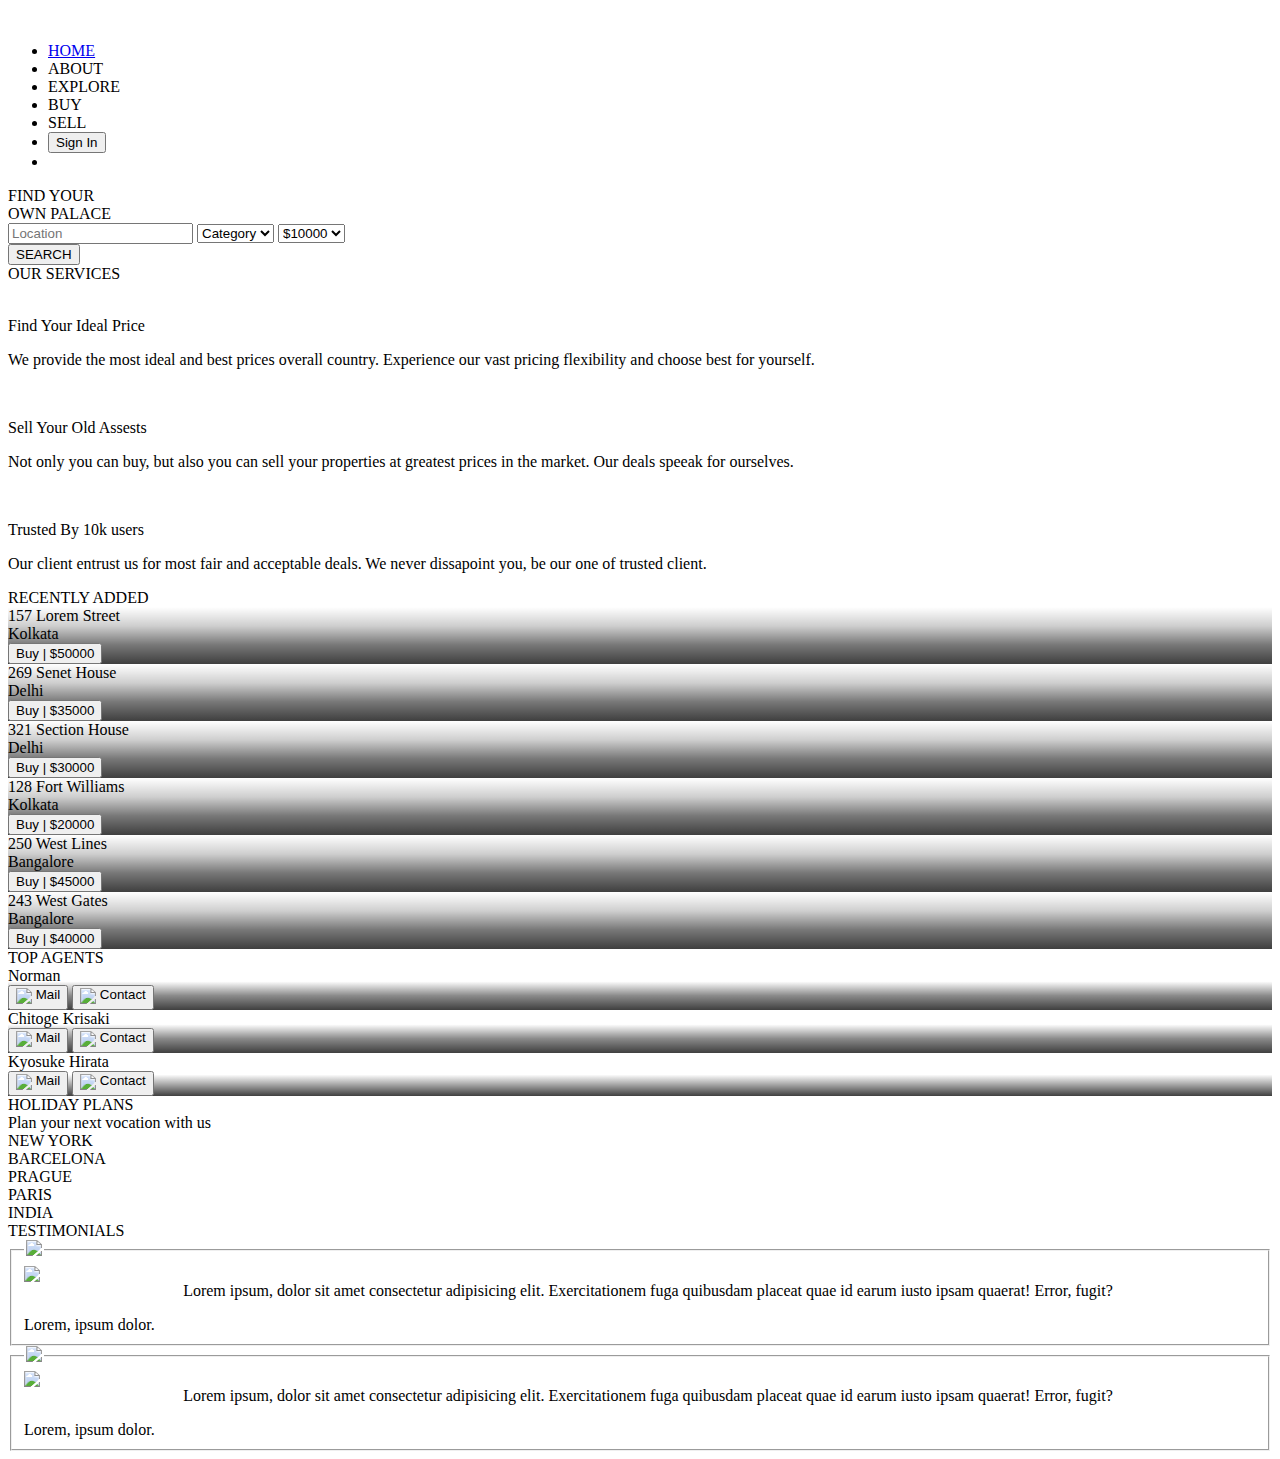
==== index.html @ 7d4d1c0c "fixed navbar" ====
<!DOCTYPE html>
<html lang="en">

<head>
    <meta charset="UTF-8">
    <meta name="viewport" content="width=device-width, initial-scale=1.0">
    <link rel="stylesheet" href="assets/css/navbar.css">
    <link rel="stylesheet" href="assets/css/intro.css">
    <link rel="stylesheet" href="assets/css/main.css">
    <link href="https://fonts.googleapis.com/css2?family=Josefin+Sans:wght@700&display=swap" rel="stylesheet">
    <link href="https://fonts.googleapis.com/css2?family=Josefin+Sans:wght@700&family=Poppins:wght@500;900&display=swap"
        rel="stylesheet">

    <title>Property deals</title>
</head>

<script src="assets/js/script.js"></script>

<body style="overflow-x: hidden;">

    <div class="bgimage">
        <!--Nvaigation Bar HTML structure-->
        <nav class="navbar">
            <img src="assets/img/gonii-nav.png" alt="" class="logo">
            <!--logo Image-->
            <div style=></div>
            <ul class="menu">

                <!--Navigation Bar menu-->
                <li class="nav-item"><a href="index.html">HOME</a></li>
                <li class="nav-item">ABOUT</li>
                <li class="nav-item">EXPLORE</li>
                <li class="nav-item" onclick="openBuy()">BUY</li>
                <li class="nav-item">SELL</li>
                <li class="" id="Signin" style="margin: auto;"><a href="signin.htm"><button class="signin-bt">Sign
                            In</button></a></li>
                <li class="" id="search" style="margin: auto; padding-right: 20px;"><img src="assets/img/find.png"
                        alt="" class="search-img" width="40px"></li>
            </ul>
        </nav>
        <!-- Navigationbar finish -->

        <!--Header Layout-->
        <header class="intro">
            <div class="container">
                <div class="intro-text">
                    <div class="upper-intro-text">
                        FIND YOUR
                    </div>
                    <div class="lower-intro-text">
                        OWN PALACE
                    </div>
                </div>
                <form action="" class="search-form" inputmode="url">
                    <input id="location" spellcheck="false" class="form-child form-font" list="options"
                        placeholder="Location">
                    <datalist id="options">
                        <option value="value1">
                        <option value="value2">
                        <option value="value3">
                        <option value="value4">
                        <option value="value5">
                        <option value="value1">
                        <option value="value6">
                        <option value="value7">
                        <option value="value8">
                        <option value="value9">
                        <option value="value10">
                    </datalist>
                    </input>

                    <select id="type" spellcheck="false" class="form-child form-font" title="type">
                        <option value="" class="types">Category</option>
                        <option value="" class="types">type1</option>
                        <option value="" class="types">type2</option>
                        <option value="" class="types">typ3</option>
                        <option value="" class="types">typ4</option>
                        <option value="" class="types">type5</option>
                    </select>
                    <select id="price" spellcheck="false" class="form-child form-font">
                        <option value="" class="prices">$10000</option>
                        <option value="" class="prices">$20000</option>
                        <option value="" class="prices">$30000</option>
                        <option value="" class="prices">$40000</option>
                        <option value="" class="prices">$50000</option>
                    </select>
                    <div class="form-child" style="display: inherit;">
                        <button type="submit" class="sub-button form-font">SEARCH</button>
                    </div>
                </form>
            </div>
        </header>
        <!-- Header End -->
    </div>
    <!--Intro End-->
    <section id="keypoints" class="margin-7">
        <div class="topic-text">OUR SERVICES</div>
        <!--Webisite highlights and keypoints-->

        <div class="keypoints">
            <div class="keypoint-element">
                <div class="key-img-border"><img src="assets/img/payment.png" alt="" class="keyimg"></div>
                <p class="key-head font">
                    Find Your Ideal Price
                </p>
                <p class="key-desc font">We provide the most ideal and best prices overall country. Experience our
                    vast pricing flexibility and choose best for yourself.</p>
            </div>
            <div class="keypoint-element">
                <div class="key-img-border"><img src="assets/img/sell.png" alt="" class="keyimg"></div>
                <p class="key-head font">
                    Sell Your Old Assests
                </p>
                <p class="key-desc font">Not only you can buy, but also you can sell your properties at greatest prices in the market. Our deals speeak for ourselves.
                </p>
            </div>
            <div class="keypoint-element">
                <div class="key-img-border"><img src="assets/img/trusted.png" alt="" class="keyimg"></div>
                <p class="key-head font">
                    Trusted By 10k users
                </p>
                <p class="key-desc font">Our client entrust us for most fair and acceptable deals. We never dissapoint you, be our one of trusted client. 
                </p>
            </div>
        </div>
    </section>
    <!--Keypoints End-->

    <section id="recent" class="margin-7">
        <div class="topic-text">RECENTLY ADDED</div>
        <div class="container">
            <div class="imgs-cont"
                style="background-image: linear-gradient(to top, #000000c0, #00000088,#00000031,#00000000), url(assets/img/property-1.jpg);">
                <div class="prop-name">157 Lorem Street</div>
                <div class="prop-add">Kolkata</div>
                <button class="button-green">Buy | $50000</button>
            </div>
            <div class="imgs-cont"
                style="background-image: linear-gradient(to top, #000000c0, #00000088,#00000031,#00000000), url(assets/img/property-2.jpg);">
                <div class="prop-name">269 Senet House</div>
                <div class="prop-add">Delhi</div>
                <button class="button-green">Buy | $35000</button>
            </div>
            <div class="imgs-cont"
                style="background-image: linear-gradient(to top, #000000c0, #00000088,#00000031,#00000000), url(assets/img/property-3.jpg);">
                <div class="prop-name">321 Section House</div>
                <div class="prop-add">Delhi</div>
                <button class="button-green">Buy | $30000</button>
            </div>
            <div class="imgs-cont"
                style="background-image: linear-gradient(to top, #000000c0, #00000088,#00000031,#00000000), url(assets/img/property-4.jpg);">
                <div class="prop-name">128 Fort Williams</div>
                <div class="prop-add">Kolkata</div>
                <button class="button-green">Buy | $20000</button>
            </div>
            <div class="imgs-cont"
                style="background-image: linear-gradient(to top, #000000c0, #00000088,#00000031,#00000000), url(assets/img/property-5.jpg);">
                <div class="prop-name">250 West Lines</div>
                <div class="prop-add">Bangalore</div>
                <button class="button-green">Buy | $45000</button>
            </div>
            <div class="imgs-cont"
                style="background-image: linear-gradient(to top, #000000c0, #00000088,#00000031,#00000000), url(assets/img/property-6.jpg);">
                <div class="prop-name">243 West Gates</div>
                <div class="prop-add">Bangalore</div>
                <button class="button-green">Buy | $40000</button>
            </div>
        </div>
    </section>

    <!-- Agents Info start -->
    <section class="margin-7" id="top-agents">
        <div class="topic-text">TOP AGENTS</div>
        <div class="container">
            <div class="imgs-cont"
                style="background-image: linear-gradient(to top, #000000c0, #00000075, #00000000, #00000000), url(assets/img/agent-1.jpg); grid-template-rows: 9fr 1fr 0.5fr;">
                <div class="prop-name">Norman</div>
                <div class="agent-contact">
                    <button class="button-green"> <img src="assets/img/mail.png" style="height: 1.5em;"> <span
                            style="position: relative; top: -5px;"> Mail</span></button>
                    <button class="button-green" class="button-green">
                        <img src="assets/img/call.png" style="height: 1.5em;"> <span
                            style="position: relative; top: -5px;"> Contact</span></button>
                    </button>
                </div>
            </div>
            <div class="imgs-cont"
                style="background-image: linear-gradient(to top, #000000c0, #00000075, #00000000, #00000000), url(assets/img/agent-2.jpg); grid-template-rows: 9fr 1fr 0.5fr;">
                <div class="prop-name">Chitoge Krisaki</div>
                <div class="agent-contact">
                    <button class="button-green"> <img src="assets/img/mail.png" style="height: 1.5em;"> <span
                            style="position: relative; top: -5px;"> Mail</span></button>
                    <button class="button-green" class="button-green">
                        <img src="assets/img/call.png" style="height: 1.5em;"> <span
                            style="position: relative; top: -5px;"> Contact</span></button>
                    </button>
                </div>
            </div>
            <div class="imgs-cont"
                style="background-image: linear-gradient(to top, #000000c0, #00000000, #00000000), url(assets/img/agent-3.jpg);  grid-template-rows: 9fr 1fr 0.5fr;">
                <div class="prop-name">Kyosuke Hirata</div>
                <div class="agent-contact">
                    <button class="button-green"> <img src="assets/img/mail.png" style="height: 1.5em;"> <span
                            style="position: relative; top: -5px;"> Mail</span></button>
                    <button class="button-green" class="button-green">
                        <img src="assets/img/call.png" style="height: 1.5em;"> <span
                            style="position: relative; top: -5px;"> Contact</span></button>
                    </button>
                </div>
            </div>
        </div>
    </section>
    <!-- Agents Info End -->

    <!-- Holiday Pack -->
    <section id="holiday" class="margin-7">
        <div class="topic-text">HOLIDAY PLANS</div>
        <div class="container">
            <div class="holiday-slogan">Plan your next vocation with us</div>
            <div class="holiday-img-cont">
                <div class="holiday-img" style="background-image: url(assets/img/new-york.jpg);">
                    <span class="holiday-text">NEW YORK</span>
                </div>
                <div class="holiday-img" style="background-image: url(assets/img/barcelona.jpg);">
                    <span class="holiday-text">BARCELONA</span>
                </div>
                <div class="holiday-img" style="background-image: url(assets/img/prague.jpg);">
                    <span class="holiday-text">PRAGUE</span>
                </div>
                <div class="holiday-img" style="background-image: url(assets/img/paris.jpg);">
                    <span class="holiday-text">PARIS</span>
                </div>
                <div class="holiday-img" style="background-image: url(assets/img/new-york.jpg);">
                    <span class="holiday-text">INDIA</span>
                </div>
            </div>
        </div>
    </section>
    <!-- Holiday Pack End -->

    <!-- Testimonials -->
    <div id="testimonials" class="margin-7">
        <div class="topic-text">TESTIMONIALS</div>
        <div class="test-outer-cont">
            <fieldset>
                <legend><img src="assets/img/avatar-test.jpg" class="test-img-pfp">
                </legend>
                <div class="testimonial-cont">
                    <div style="display: grid; grid-auto-flow: column;">
                        <img src="assets/img/quote.png" class="test-img-quote">
                        <div class="test-comment">
                            <p> Lorem ipsum, dolor sit amet consectetur adipisicing elit. Exercitationem fuga quibusdam
                                placeat quae id earum iusto ipsam quaerat! Error, fugit?</p>
                        </div>
                    </div>
                    <div class="test-name">Lorem, ipsum dolor.</div>
                </div>
            </fieldset>

            <fieldset>
                <legend><img src="assets/img/avatar-test.jpg" class="test-img-pfp">
                </legend>
                <div class="testimonial-cont">
                    <div style="display: grid; grid-auto-flow: column;">
                        <img src="assets/img/quote.png" class="test-img-quote">
                        <div class="test-comment">
                            <p> Lorem ipsum, dolor sit amet consectetur adipisicing elit. Exercitationem fuga quibusdam
                                placeat quae id earum iusto ipsam quaerat! Error, fugit?</p>
                        </div>
                    </div>
                    <div class="test-name">Lorem, ipsum dolor.</div>
                </div>
            </fieldset>
        </div>
    </div>
</body>

</html>
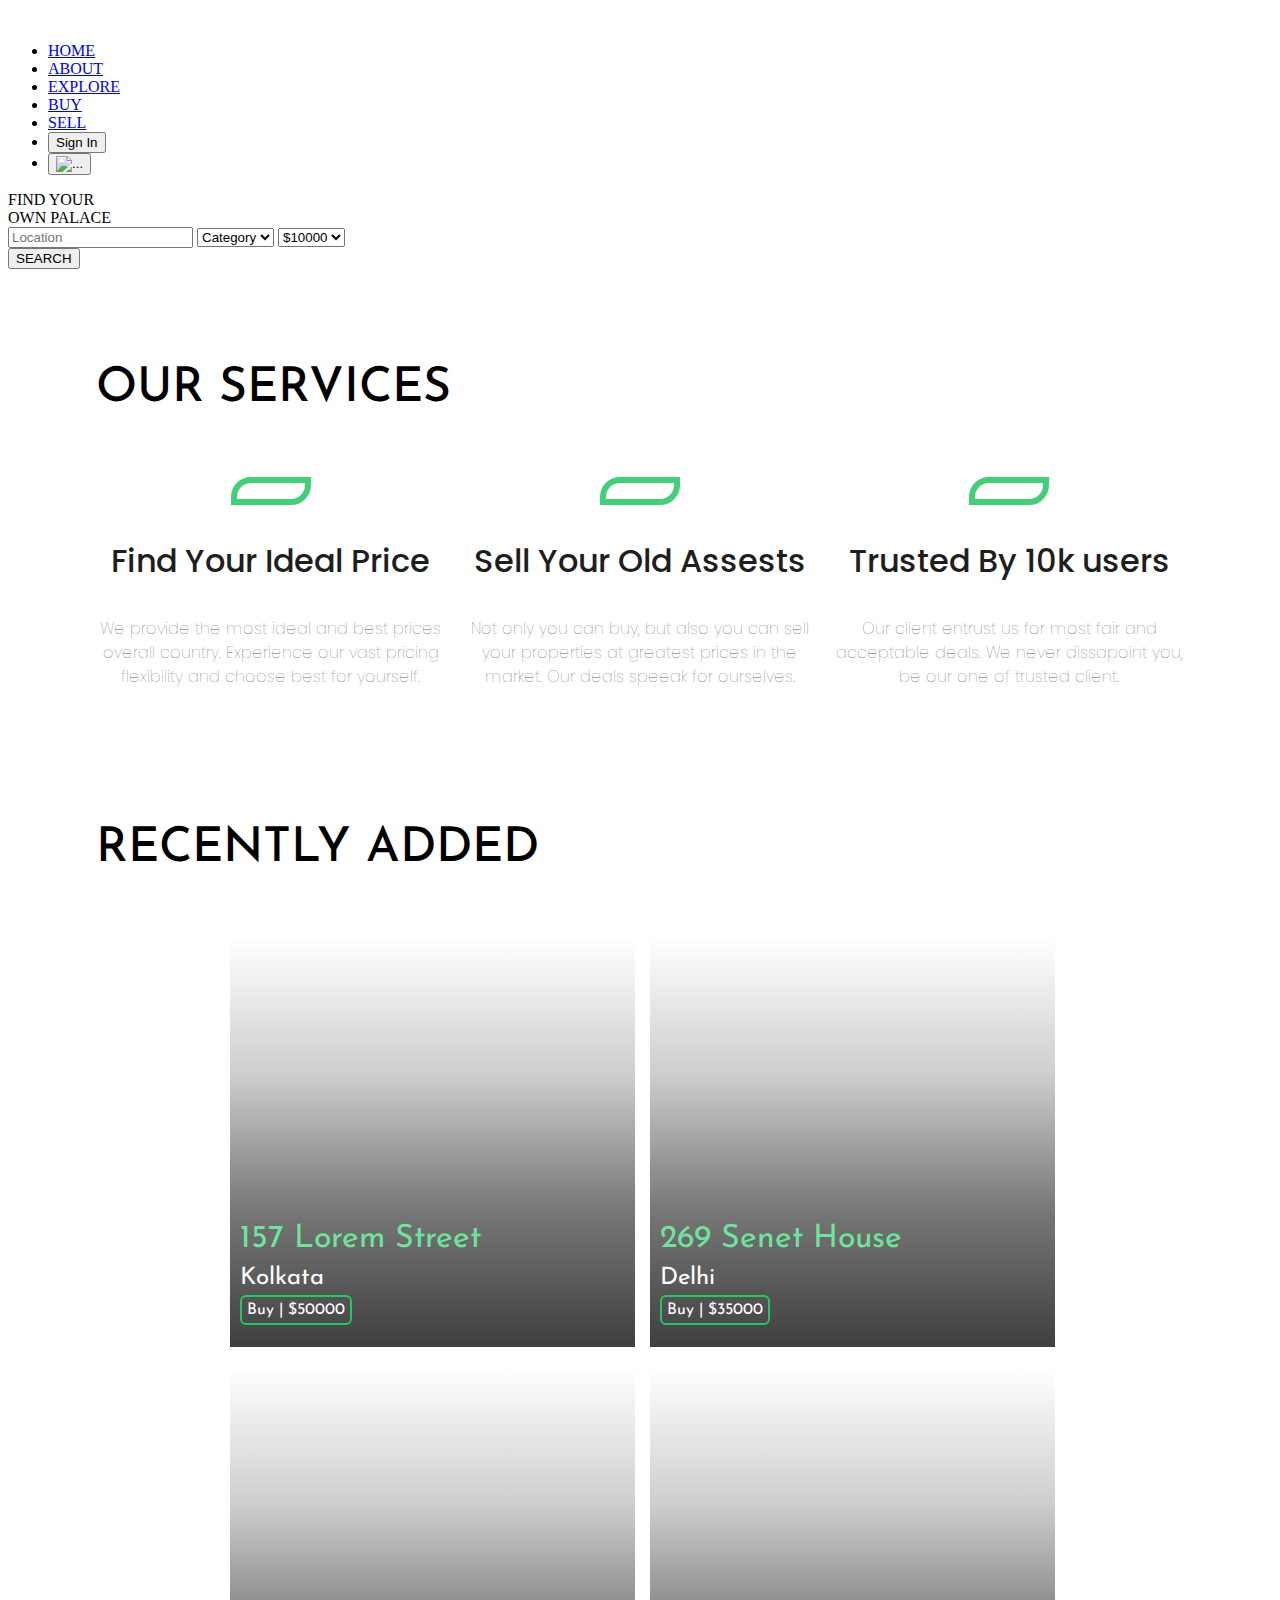
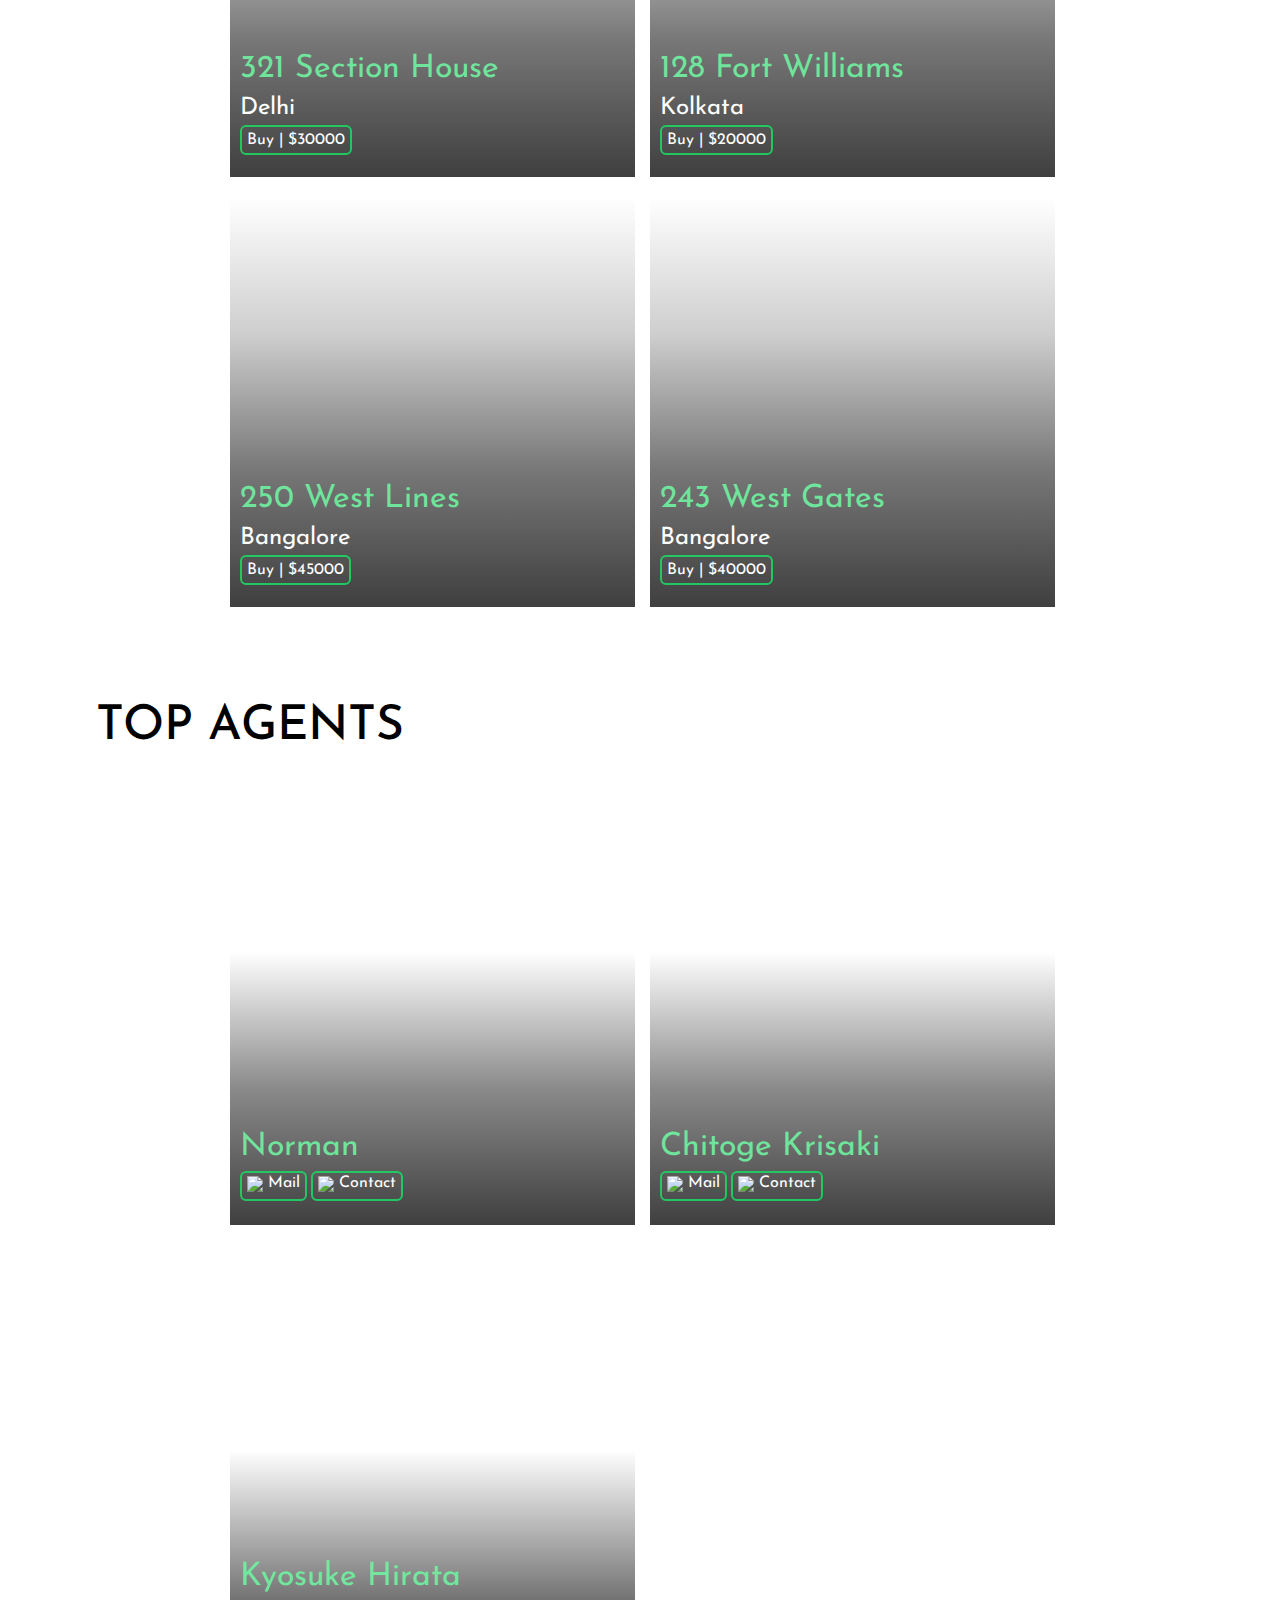
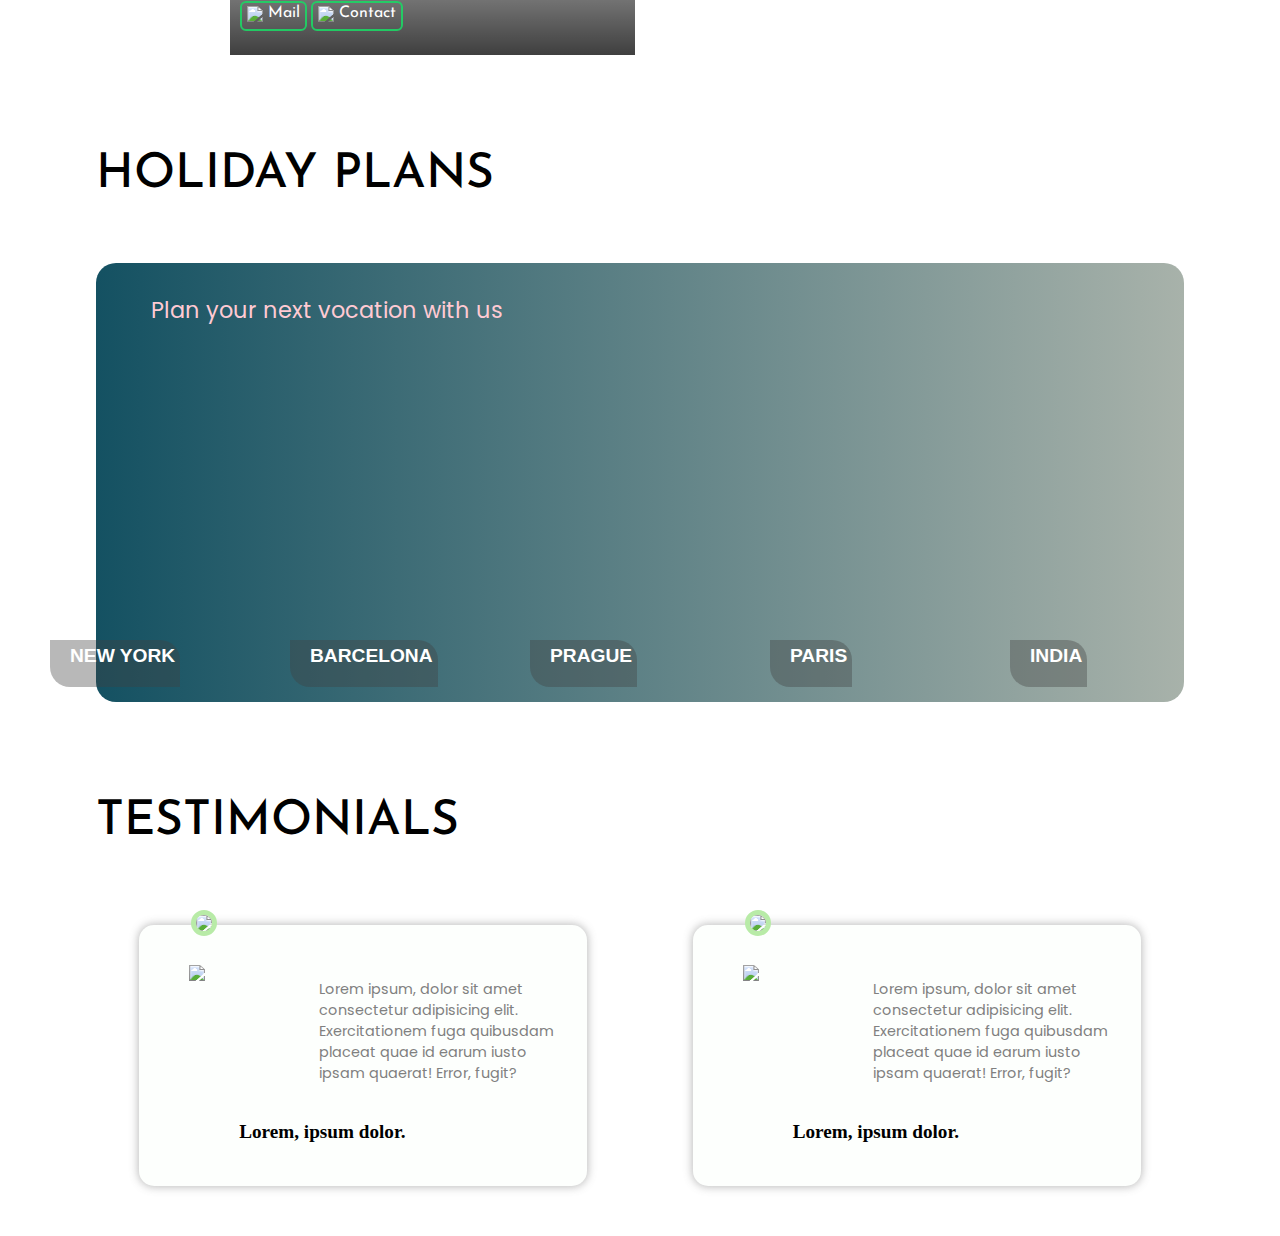
==== commit de5fce7c: "fixed navigation buttons" ====
--- a/index.html
+++ b/index.html
@@ -23,19 +23,17 @@
         <nav class="navbar">
             <img src="assets/img/gonii-nav.png" alt="" class="logo">
             <!--logo Image-->
-            <div style=></div>
             <ul class="menu">
 
                 <!--Navigation Bar menu-->
                 <li class="nav-item"><a href="index.html">HOME</a></li>
-                <li class="nav-item">ABOUT</li>
-                <li class="nav-item">EXPLORE</li>
-                <li class="nav-item" onclick="openBuy()">BUY</li>
-                <li class="nav-item">SELL</li>
-                <li class="" id="Signin" style="margin: auto;"><a href="signin.htm"><button class="signin-bt">Sign
+                <li class="nav-item"><a href="about.html">ABOUT</a></li>
+                <li class="nav-item"><a href="explore.html">EXPLORE</a></li>
+                <li class="nav-item"><a href="buy.html">BUY</a></li>
+                <li class="nav-item"><a href="sell.html">SELL</a></li>
+                <li class="nav" id="Signin" style="margin: auto;"><a href="signin.html"><button class="signin-bt">Sign
                             In</button></a></li>
-                <li class="" id="search" style="margin: auto; padding-right: 20px;"><img src="assets/img/find.png"
-                        alt="" class="search-img" width="40px"></li>
+                <li class="nav" id="search" style="margin: auto;"><button class="search-img"><img src="assets/img/find.png" alt="..." width="20px"></button></li>
             </ul>
         </nav>
         <!-- Navigationbar finish -->
@@ -52,8 +50,7 @@
                     </div>
                 </div>
                 <form action="" class="search-form" inputmode="url">
-                    <input id="location" spellcheck="false" class="form-child form-font" list="options"
-                        placeholder="Location">
+                    <input id="location" class="form-child form-font" list="options" placeholder="Location">
                     <datalist id="options">
                         <option value="value1">
                         <option value="value2">
@@ -69,7 +66,7 @@
                     </datalist>
                     </input>
 
-                    <select id="type" spellcheck="false" class="form-child form-font" title="type">
+                    <select id="type" class="form-child form-font" title="type">
                         <option value="" class="types">Category</option>
                         <option value="" class="types">type1</option>
                         <option value="" class="types">type2</option>
@@ -77,14 +74,14 @@
                         <option value="" class="types">typ4</option>
                         <option value="" class="types">type5</option>
                     </select>
-                    <select id="price" spellcheck="false" class="form-child form-font">
+                    <select id="price" class="form-child form-font">
                         <option value="" class="prices">$10000</option>
                         <option value="" class="prices">$20000</option>
                         <option value="" class="prices">$30000</option>
                         <option value="" class="prices">$40000</option>
                         <option value="" class="prices">$50000</option>
                     </select>
-                    <div class="form-child" style="display: inherit;">
+                    <div class="form-btn">
                         <button type="submit" class="sub-button form-font">SEARCH</button>
                     </div>
                 </form>
@@ -111,7 +108,8 @@
                 <p class="key-head font">
                     Sell Your Old Assests
                 </p>
-                <p class="key-desc font">Not only you can buy, but also you can sell your properties at greatest prices in the market. Our deals speeak for ourselves.
+                <p class="key-desc font">Not only you can buy, but also you can sell your properties at greatest prices
+                    in the market. Our deals speeak for ourselves.
                 </p>
             </div>
             <div class="keypoint-element">
@@ -119,7 +117,8 @@
                 <p class="key-head font">
                     Trusted By 10k users
                 </p>
-                <p class="key-desc font">Our client entrust us for most fair and acceptable deals. We never dissapoint you, be our one of trusted client. 
+                <p class="key-desc font">Our client entrust us for most fair and acceptable deals. We never dissapoint
+                    you, be our one of trusted client.
                 </p>
             </div>
         </div>
@@ -275,4 +274,4 @@
     </div>
 </body>
 
-</html>
+</html>--- a/assets/css/main.css
+++ b/assets/css/main.css
@@ -0,0 +1,237 @@
+.margin-7 {
+    margin: 0 7% 0 7%;
+}
+
+.keypoints {
+    display: grid;
+    grid-template-columns: repeat(auto-fit, minmax(300px, 1fr));
+    justify-content: center;
+    gap: 20px;
+}
+
+.keypoint-element {
+    width: minmax(350px, 1fr);
+    justify-content: center;
+}
+
+.key-img-border {
+    display: grid;
+    justify-content: center;
+}
+
+.keyimg {
+    box-sizing: border-box;
+    padding: 8px;
+    width: 80px;
+    border: 6px solid #2eca6ae7;
+    border-top-left-radius: 20px;
+    border-bottom-right-radius: 20px;
+}
+
+.font {
+    font-family: 'poppins', sans-serif;
+    text-align: center;
+}
+
+.key-title {
+    color: #09532bd0;
+    font-family: 'poppins', sans-serif;
+    font-size: 40px;
+    font-weight: 500;
+    padding-top: 1.5rem;
+    margin-bottom: 1.7em;
+}
+
+.key-head {
+    font-size: 2rem;
+    font-weight: 500;
+    color: #1e1e1e;
+}
+
+.key-desc {
+    font-size: 1em;
+    color: #636363;
+    font-weight: 100;
+    line-height: 1.5;
+    padding-bottom: 1.5em;
+}
+
+.topic-text {
+    text-align: left;
+    font-family: 'Josefin Sans', sans-serif;
+    font-size: 3em;
+    font-weight: 500;
+    margin-bottom: 4rem;
+    margin-top: 2em;
+}
+
+
+#recent>.container,
+#top-agents>.container {
+    display: grid;
+    grid-template-columns: repeat(auto-fill, 400px);
+    gap: 20px;
+    justify-content: center;
+}
+
+.imgs-cont {
+    width: 390px;
+    height: 400px;
+    display: block;
+    background-position: center center;
+    background-size: cover;
+    display: grid;
+    grid-template-rows: 9fr 1fr 1fr 0.5fr;
+    align-items: flex-end;
+    padding: 5px;
+    padding-left: 10px;
+}
+
+.imgs-cont:hover {
+    box-shadow: 0 0 10px 1px #00ff5f;
+    position: relative;
+    top: -1px;
+}
+
+.imgs {
+    margin: auto;
+    width: 390px;
+    box-sizing: border-box;
+}
+
+.prop-name {
+    color: #70f1a1e7;
+    font: 2em 'Josefin Sans', sans-serif;
+}
+
+.prop-add {
+    color: white;
+    font: 1.5rem 'Josefin Sans', sans-serif;
+}
+
+.button-green {
+    border: 2px solid #1dd564e7;
+    border-radius: 6px;
+    color: white;
+    background-color: transparent;
+    font: 1rem 'Josefin Sans', sans-serif;
+    width: max-content;
+    padding: 5px;
+    margin-top: 5px;
+}
+
+.agent-contact>.button-green {
+    padding-top: 3px;
+    padding-bottom: 3px;
+}
+
+.button-green:hover {
+    box-shadow: 0 0 3px 1px #50f790e7;
+    background-color: #1dd564e7;
+    border-color: white;
+    color: white;
+    cursor: pointer;
+}
+
+.holiday-slogan {
+    font-family: 'poppins', sans-serif;
+    font-size: 1.4em;
+    color: #ffcad3;
+    padding: 15px 5% 25px;
+}
+
+.holiday-img-cont {
+    display: grid;
+    grid-template-columns: repeat(5, 230px);
+    gap: 10px;
+    overflow-x: scroll;
+    -ms-overflow-style: none;
+    justify-content: center;
+}
+
+/* Hide scorll bar */
+.holiday-img-cont::-webkit-scrollbar {
+    width: 0;
+}
+
+.holiday-img {
+    box-sizing: border-box;
+    margin: auto;
+    margin-top: 5px;
+    width: 220px;
+    height: 330px;
+    border-radius: 15px;
+    background-size: cover;
+    display: flex;
+    flex-direction: column-reverse;
+}
+
+.holiday-img:hover {
+    box-shadow: 0 0 7px 1px #07fff3;
+    position: relative;
+    top: -2.5px;
+}
+
+.holiday-text {
+    position: absolute;
+    color: white;
+    padding: 5px 5px 20px 20px;
+    font: 1.2em 'josefinsans', sans-serif;
+    font-weight: 600;
+    border-radius: 0px 20px 0px 20px;
+    background-color: #4141415f;
+}
+
+#holiday>.container{
+    background: linear-gradient(to right, #145162, #a8b2aa);
+    padding: 15px 0px 15px;
+    border-radius: 20px;
+    cursor: pointer;
+}
+
+.test-outer-cont{
+    display: grid;
+    grid-template-columns: 1fr 1fr;
+    gap: 20px;
+}
+
+.testimonial-cont{
+    display: grid;
+    grid-template-rows: 2fr 1fr;
+    align-items: center;
+}
+
+.test-img-pfp{
+    width: 60px;
+    border-radius: 50px;
+    border: 5px solid #b8eba7;
+}
+.test-img-quote{
+    width: 110px;
+    display: inline;
+    float: left;
+    padding-right: 20px;
+}
+
+.test-comment{
+    display: inline;
+    float: inline-end;
+    font: 0.9rem 'poppins', sans-serif;
+    color: grey;
+}
+
+.test-name{
+    font: 1.2em 'josefinsans', serif;
+    padding-left: 50px;
+    font-weight: 600;
+}
+
+fieldset{
+    background-color: #edfef01f;
+    border-radius: 15px;
+    box-shadow: 0 0 8px 1px #5c5c5c67;
+    padding: 25px 20px 20px 50px;
+    border: none;
+    margin: 8%;
+    margin-top: 0%;
+}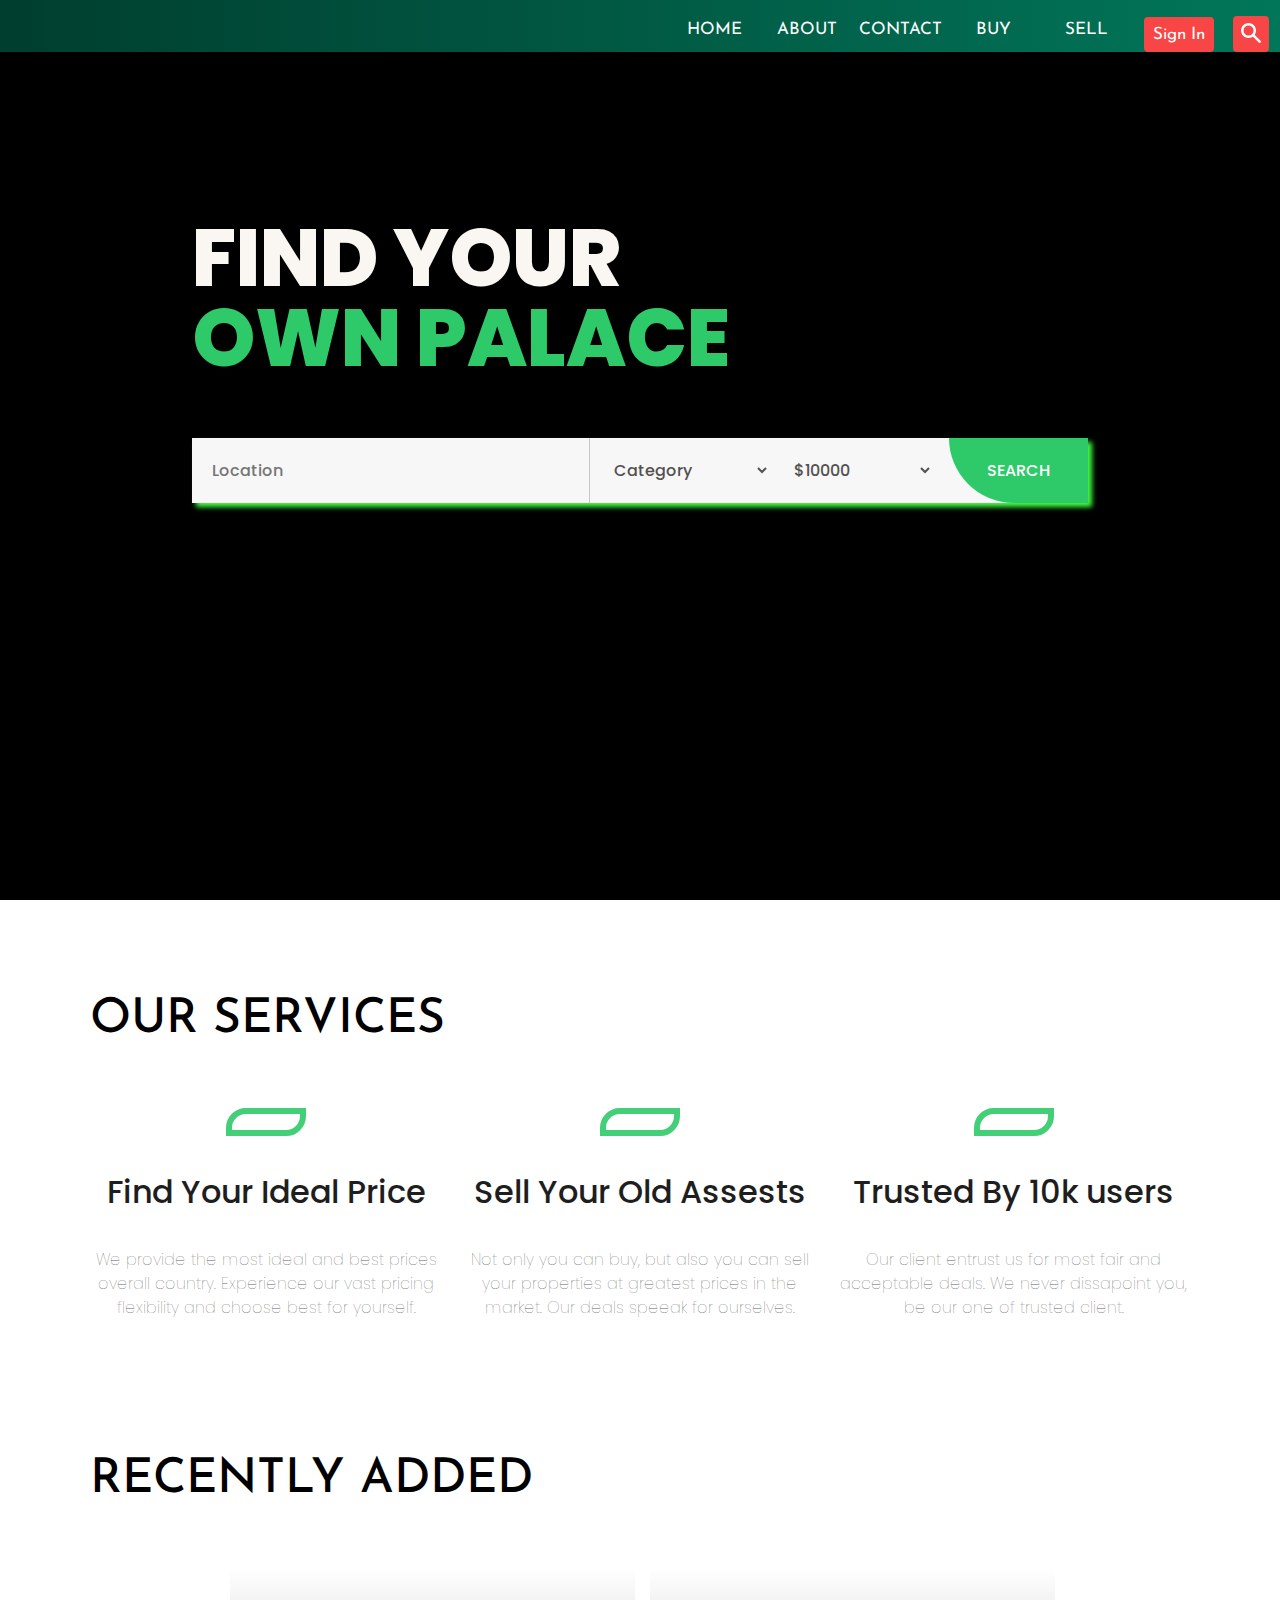
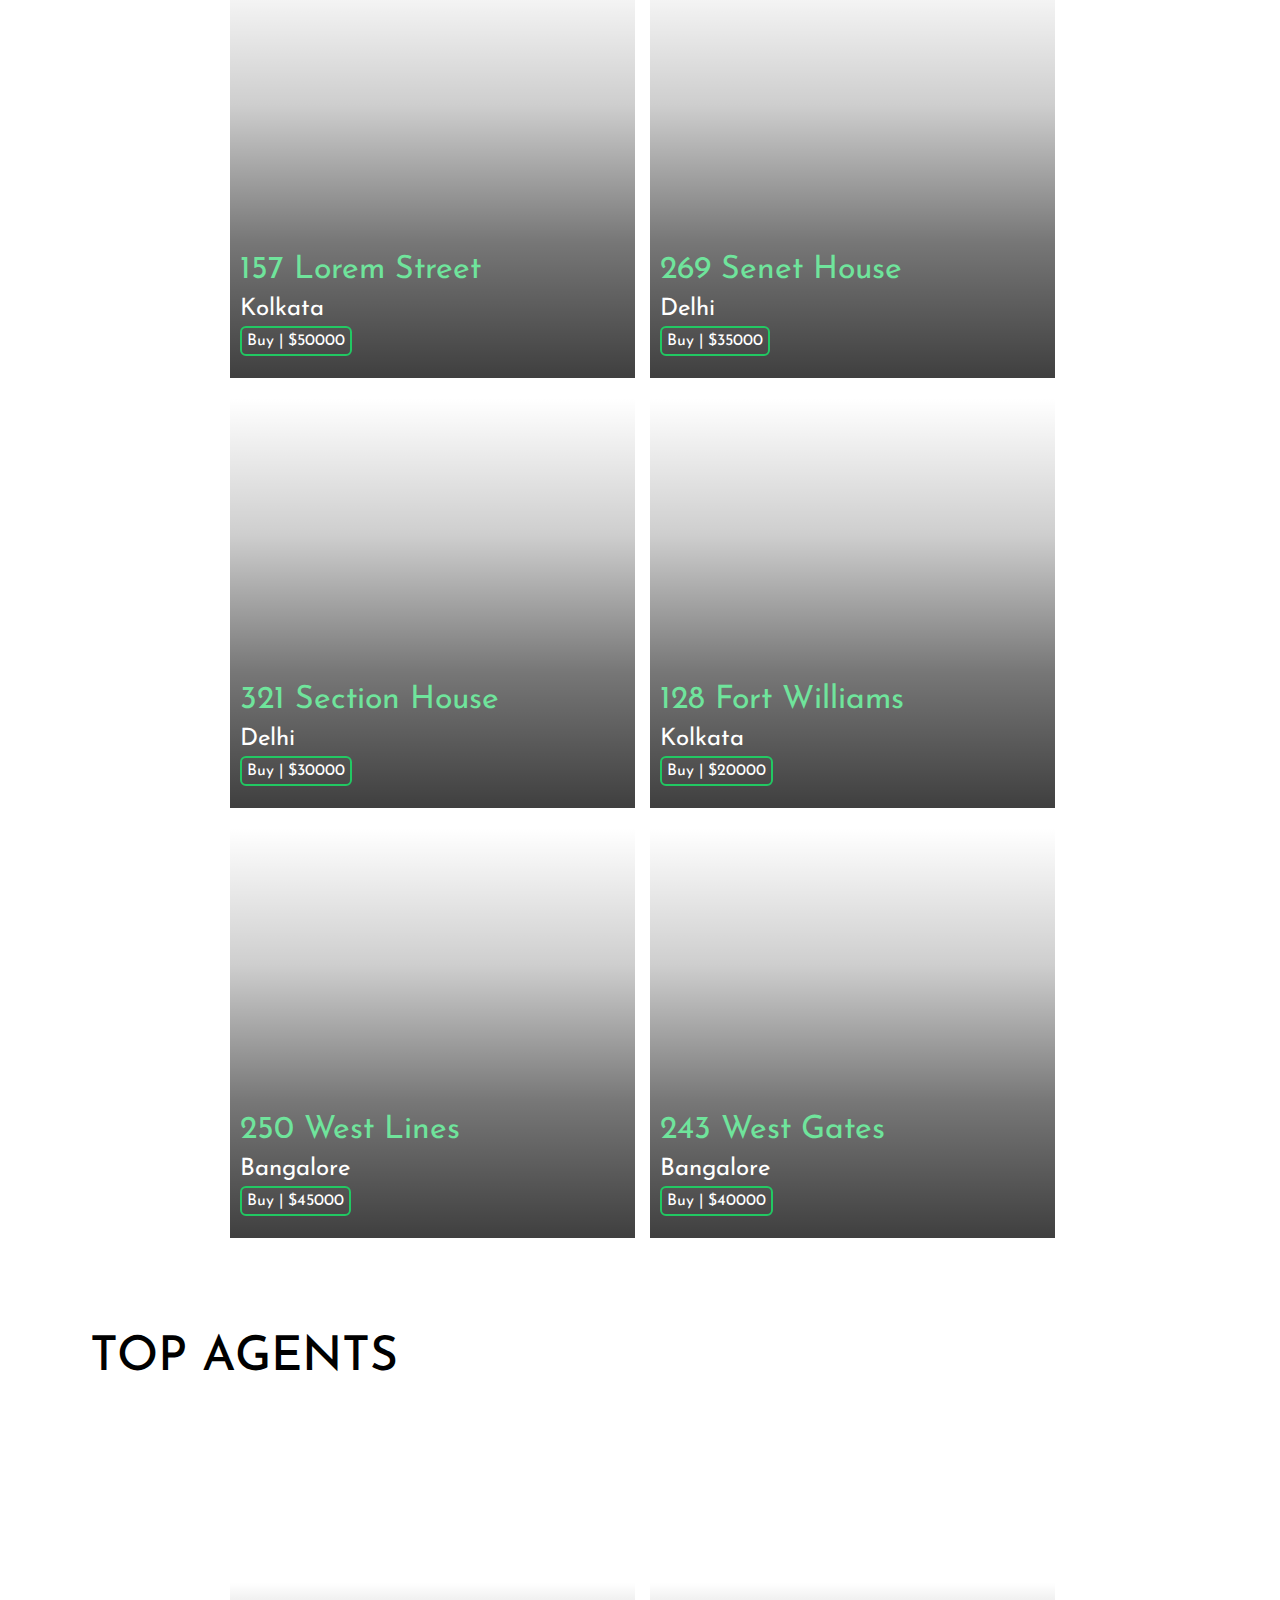
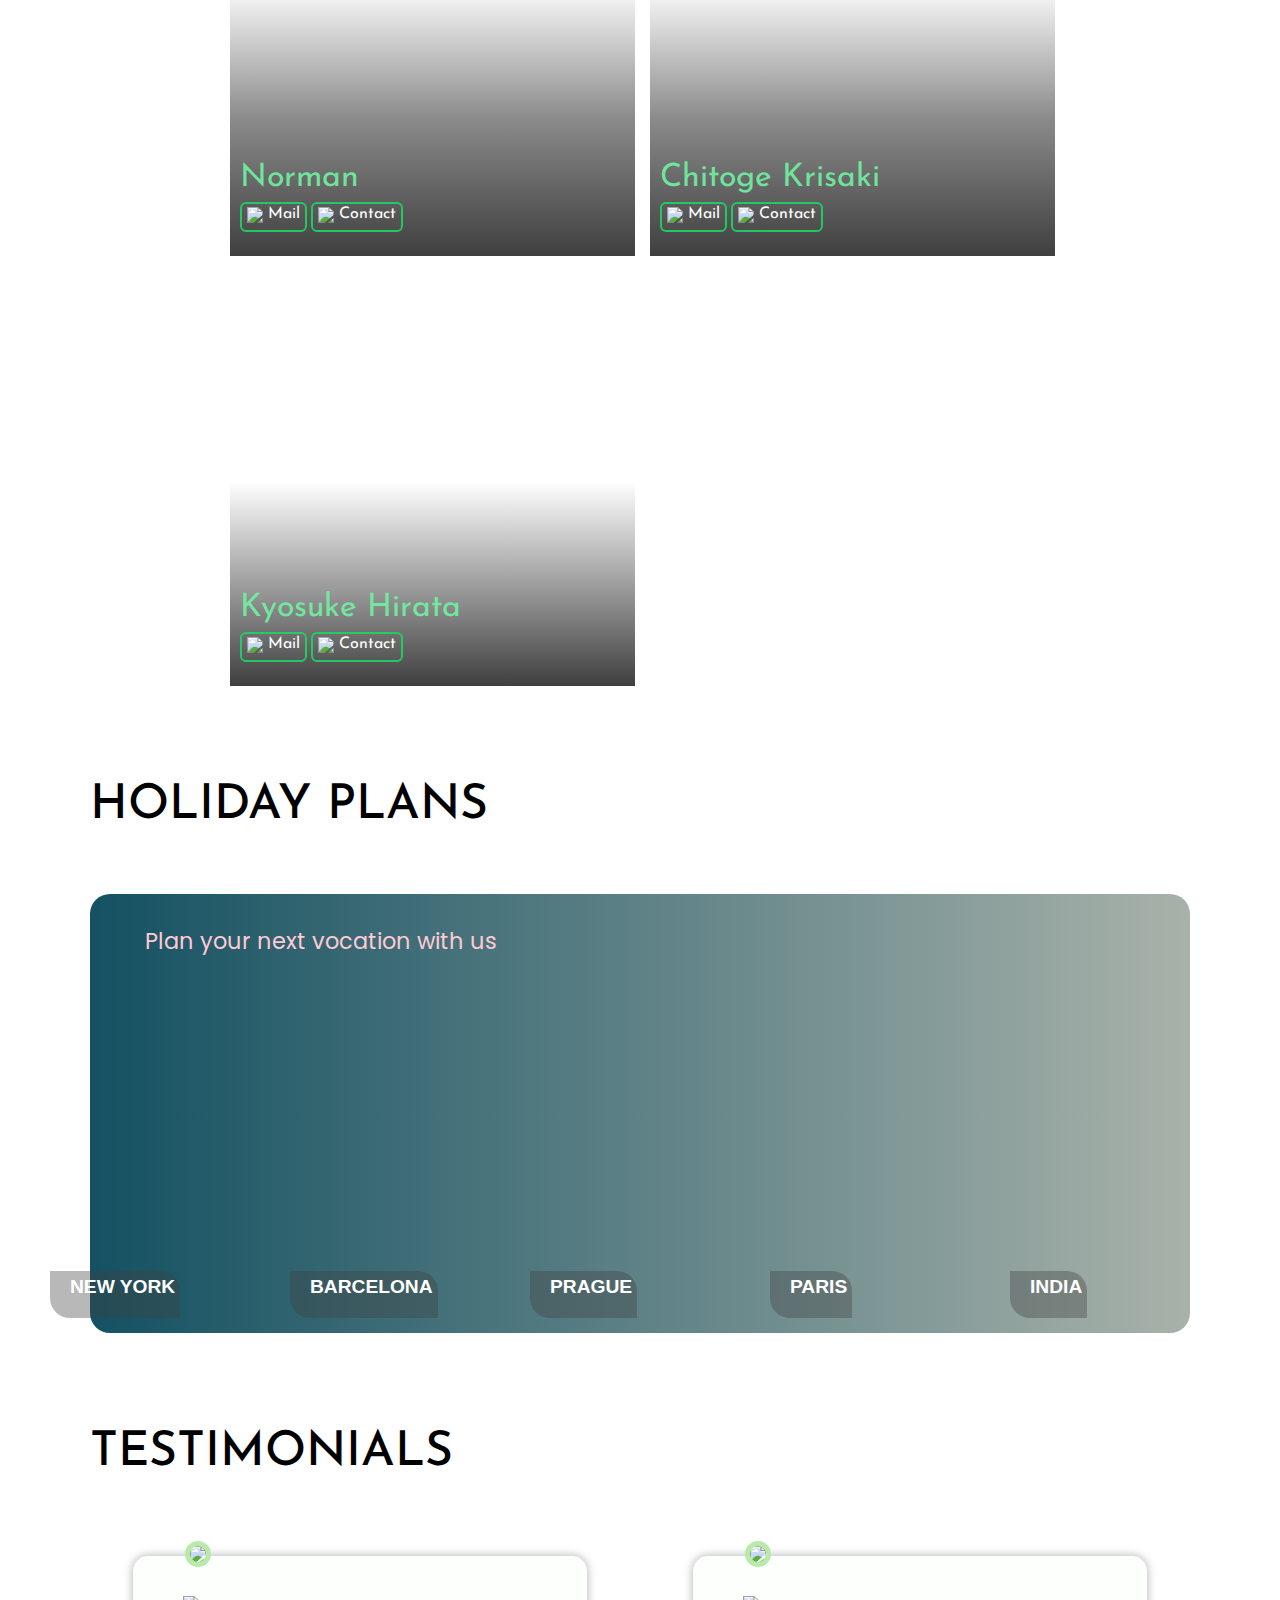
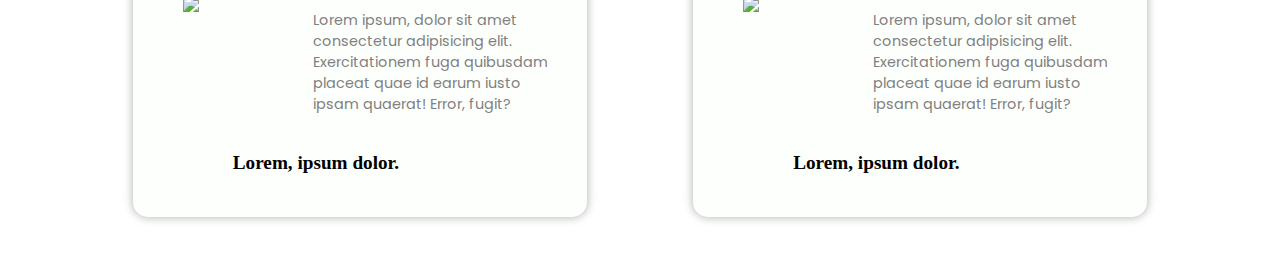
==== commit 14906c11: "moved to new workspace" ====
--- a/index.html
+++ b/index.html
@@ -1,277 +1,277 @@
-<!DOCTYPE html>
-<html lang="en">
-
-<head>
-    <meta charset="UTF-8">
-    <meta name="viewport" content="width=device-width, initial-scale=1.0">
-    <link rel="stylesheet" href="assets/css/navbar.css">
-    <link rel="stylesheet" href="assets/css/intro.css">
-    <link rel="stylesheet" href="assets/css/main.css">
-    <link href="https://fonts.googleapis.com/css2?family=Josefin+Sans:wght@700&display=swap" rel="stylesheet">
-    <link href="https://fonts.googleapis.com/css2?family=Josefin+Sans:wght@700&family=Poppins:wght@500;900&display=swap"
-        rel="stylesheet">
-
-    <title>Property deals</title>
-</head>
-
-<script src="assets/js/script.js"></script>
-
-<body style="overflow-x: hidden;">
-
-    <div class="bgimage">
-        <!--Nvaigation Bar HTML structure-->
-        <nav class="navbar">
-            <img src="assets/img/gonii-nav.png" alt="" class="logo">
-            <!--logo Image-->
-            <ul class="menu">
-
-                <!--Navigation Bar menu-->
-                <li class="nav-item"><a href="index.html">HOME</a></li>
-                <li class="nav-item"><a href="about.html">ABOUT</a></li>
-                <li class="nav-item"><a href="explore.html">EXPLORE</a></li>
-                <li class="nav-item"><a href="buy.html">BUY</a></li>
-                <li class="nav-item"><a href="sell.html">SELL</a></li>
-                <li class="nav" id="Signin" style="margin: auto;"><a href="signin.html"><button class="signin-bt">Sign
-                            In</button></a></li>
-                <li class="nav" id="search" style="margin: auto;"><button class="search-img"><img src="assets/img/find.png" alt="..." width="20px"></button></li>
-            </ul>
-        </nav>
-        <!-- Navigationbar finish -->
-
-        <!--Header Layout-->
-        <header class="intro">
-            <div class="container">
-                <div class="intro-text">
-                    <div class="upper-intro-text">
-                        FIND YOUR
-                    </div>
-                    <div class="lower-intro-text">
-                        OWN PALACE
-                    </div>
-                </div>
-                <form action="" class="search-form" inputmode="url">
-                    <input id="location" class="form-child form-font" list="options" placeholder="Location">
-                    <datalist id="options">
-                        <option value="value1">
-                        <option value="value2">
-                        <option value="value3">
-                        <option value="value4">
-                        <option value="value5">
-                        <option value="value1">
-                        <option value="value6">
-                        <option value="value7">
-                        <option value="value8">
-                        <option value="value9">
-                        <option value="value10">
-                    </datalist>
-                    </input>
-
-                    <select id="type" class="form-child form-font" title="type">
-                        <option value="" class="types">Category</option>
-                        <option value="" class="types">type1</option>
-                        <option value="" class="types">type2</option>
-                        <option value="" class="types">typ3</option>
-                        <option value="" class="types">typ4</option>
-                        <option value="" class="types">type5</option>
-                    </select>
-                    <select id="price" class="form-child form-font">
-                        <option value="" class="prices">$10000</option>
-                        <option value="" class="prices">$20000</option>
-                        <option value="" class="prices">$30000</option>
-                        <option value="" class="prices">$40000</option>
-                        <option value="" class="prices">$50000</option>
-                    </select>
-                    <div class="form-btn">
-                        <button type="submit" class="sub-button form-font">SEARCH</button>
-                    </div>
-                </form>
-            </div>
-        </header>
-        <!-- Header End -->
-    </div>
-    <!--Intro End-->
-    <section id="keypoints" class="margin-7">
-        <div class="topic-text">OUR SERVICES</div>
-        <!--Webisite highlights and keypoints-->
-
-        <div class="keypoints">
-            <div class="keypoint-element">
-                <div class="key-img-border"><img src="assets/img/payment.png" alt="" class="keyimg"></div>
-                <p class="key-head font">
-                    Find Your Ideal Price
-                </p>
-                <p class="key-desc font">We provide the most ideal and best prices overall country. Experience our
-                    vast pricing flexibility and choose best for yourself.</p>
-            </div>
-            <div class="keypoint-element">
-                <div class="key-img-border"><img src="assets/img/sell.png" alt="" class="keyimg"></div>
-                <p class="key-head font">
-                    Sell Your Old Assests
-                </p>
-                <p class="key-desc font">Not only you can buy, but also you can sell your properties at greatest prices
-                    in the market. Our deals speeak for ourselves.
-                </p>
-            </div>
-            <div class="keypoint-element">
-                <div class="key-img-border"><img src="assets/img/trusted.png" alt="" class="keyimg"></div>
-                <p class="key-head font">
-                    Trusted By 10k users
-                </p>
-                <p class="key-desc font">Our client entrust us for most fair and acceptable deals. We never dissapoint
-                    you, be our one of trusted client.
-                </p>
-            </div>
-        </div>
-    </section>
-    <!--Keypoints End-->
-
-    <section id="recent" class="margin-7">
-        <div class="topic-text">RECENTLY ADDED</div>
-        <div class="container">
-            <div class="imgs-cont"
-                style="background-image: linear-gradient(to top, #000000c0, #00000088,#00000031,#00000000), url(assets/img/property-1.jpg);">
-                <div class="prop-name">157 Lorem Street</div>
-                <div class="prop-add">Kolkata</div>
-                <button class="button-green">Buy | $50000</button>
-            </div>
-            <div class="imgs-cont"
-                style="background-image: linear-gradient(to top, #000000c0, #00000088,#00000031,#00000000), url(assets/img/property-2.jpg);">
-                <div class="prop-name">269 Senet House</div>
-                <div class="prop-add">Delhi</div>
-                <button class="button-green">Buy | $35000</button>
-            </div>
-            <div class="imgs-cont"
-                style="background-image: linear-gradient(to top, #000000c0, #00000088,#00000031,#00000000), url(assets/img/property-3.jpg);">
-                <div class="prop-name">321 Section House</div>
-                <div class="prop-add">Delhi</div>
-                <button class="button-green">Buy | $30000</button>
-            </div>
-            <div class="imgs-cont"
-                style="background-image: linear-gradient(to top, #000000c0, #00000088,#00000031,#00000000), url(assets/img/property-4.jpg);">
-                <div class="prop-name">128 Fort Williams</div>
-                <div class="prop-add">Kolkata</div>
-                <button class="button-green">Buy | $20000</button>
-            </div>
-            <div class="imgs-cont"
-                style="background-image: linear-gradient(to top, #000000c0, #00000088,#00000031,#00000000), url(assets/img/property-5.jpg);">
-                <div class="prop-name">250 West Lines</div>
-                <div class="prop-add">Bangalore</div>
-                <button class="button-green">Buy | $45000</button>
-            </div>
-            <div class="imgs-cont"
-                style="background-image: linear-gradient(to top, #000000c0, #00000088,#00000031,#00000000), url(assets/img/property-6.jpg);">
-                <div class="prop-name">243 West Gates</div>
-                <div class="prop-add">Bangalore</div>
-                <button class="button-green">Buy | $40000</button>
-            </div>
-        </div>
-    </section>
-
-    <!-- Agents Info start -->
-    <section class="margin-7" id="top-agents">
-        <div class="topic-text">TOP AGENTS</div>
-        <div class="container">
-            <div class="imgs-cont"
-                style="background-image: linear-gradient(to top, #000000c0, #00000075, #00000000, #00000000), url(assets/img/agent-1.jpg); grid-template-rows: 9fr 1fr 0.5fr;">
-                <div class="prop-name">Norman</div>
-                <div class="agent-contact">
-                    <button class="button-green"> <img src="assets/img/mail.png" style="height: 1.5em;"> <span
-                            style="position: relative; top: -5px;"> Mail</span></button>
-                    <button class="button-green" class="button-green">
-                        <img src="assets/img/call.png" style="height: 1.5em;"> <span
-                            style="position: relative; top: -5px;"> Contact</span></button>
-                    </button>
-                </div>
-            </div>
-            <div class="imgs-cont"
-                style="background-image: linear-gradient(to top, #000000c0, #00000075, #00000000, #00000000), url(assets/img/agent-2.jpg); grid-template-rows: 9fr 1fr 0.5fr;">
-                <div class="prop-name">Chitoge Krisaki</div>
-                <div class="agent-contact">
-                    <button class="button-green"> <img src="assets/img/mail.png" style="height: 1.5em;"> <span
-                            style="position: relative; top: -5px;"> Mail</span></button>
-                    <button class="button-green" class="button-green">
-                        <img src="assets/img/call.png" style="height: 1.5em;"> <span
-                            style="position: relative; top: -5px;"> Contact</span></button>
-                    </button>
-                </div>
-            </div>
-            <div class="imgs-cont"
-                style="background-image: linear-gradient(to top, #000000c0, #00000000, #00000000), url(assets/img/agent-3.jpg);  grid-template-rows: 9fr 1fr 0.5fr;">
-                <div class="prop-name">Kyosuke Hirata</div>
-                <div class="agent-contact">
-                    <button class="button-green"> <img src="assets/img/mail.png" style="height: 1.5em;"> <span
-                            style="position: relative; top: -5px;"> Mail</span></button>
-                    <button class="button-green" class="button-green">
-                        <img src="assets/img/call.png" style="height: 1.5em;"> <span
-                            style="position: relative; top: -5px;"> Contact</span></button>
-                    </button>
-                </div>
-            </div>
-        </div>
-    </section>
-    <!-- Agents Info End -->
-
-    <!-- Holiday Pack -->
-    <section id="holiday" class="margin-7">
-        <div class="topic-text">HOLIDAY PLANS</div>
-        <div class="container">
-            <div class="holiday-slogan">Plan your next vocation with us</div>
-            <div class="holiday-img-cont">
-                <div class="holiday-img" style="background-image: url(assets/img/new-york.jpg);">
-                    <span class="holiday-text">NEW YORK</span>
-                </div>
-                <div class="holiday-img" style="background-image: url(assets/img/barcelona.jpg);">
-                    <span class="holiday-text">BARCELONA</span>
-                </div>
-                <div class="holiday-img" style="background-image: url(assets/img/prague.jpg);">
-                    <span class="holiday-text">PRAGUE</span>
-                </div>
-                <div class="holiday-img" style="background-image: url(assets/img/paris.jpg);">
-                    <span class="holiday-text">PARIS</span>
-                </div>
-                <div class="holiday-img" style="background-image: url(assets/img/new-york.jpg);">
-                    <span class="holiday-text">INDIA</span>
-                </div>
-            </div>
-        </div>
-    </section>
-    <!-- Holiday Pack End -->
-
-    <!-- Testimonials -->
-    <div id="testimonials" class="margin-7">
-        <div class="topic-text">TESTIMONIALS</div>
-        <div class="test-outer-cont">
-            <fieldset>
-                <legend><img src="assets/img/avatar-test.jpg" class="test-img-pfp">
-                </legend>
-                <div class="testimonial-cont">
-                    <div style="display: grid; grid-auto-flow: column;">
-                        <img src="assets/img/quote.png" class="test-img-quote">
-                        <div class="test-comment">
-                            <p> Lorem ipsum, dolor sit amet consectetur adipisicing elit. Exercitationem fuga quibusdam
-                                placeat quae id earum iusto ipsam quaerat! Error, fugit?</p>
-                        </div>
-                    </div>
-                    <div class="test-name">Lorem, ipsum dolor.</div>
-                </div>
-            </fieldset>
-
-            <fieldset>
-                <legend><img src="assets/img/avatar-test.jpg" class="test-img-pfp">
-                </legend>
-                <div class="testimonial-cont">
-                    <div style="display: grid; grid-auto-flow: column;">
-                        <img src="assets/img/quote.png" class="test-img-quote">
-                        <div class="test-comment">
-                            <p> Lorem ipsum, dolor sit amet consectetur adipisicing elit. Exercitationem fuga quibusdam
-                                placeat quae id earum iusto ipsam quaerat! Error, fugit?</p>
-                        </div>
-                    </div>
-                    <div class="test-name">Lorem, ipsum dolor.</div>
-                </div>
-            </fieldset>
-        </div>
-    </div>
-</body>
-
+<!DOCTYPE html>
+<html lang="en">
+
+<head>
+    <meta charset="UTF-8">
+    <meta name="viewport" content="width=device-width, initial-scale=1.0">
+    <link rel="stylesheet" href="assets/css/navbar.css">
+    <link rel="stylesheet" href="assets/css/intro.css">
+    <link rel="stylesheet" href="assets/css/main.css">
+    <link href="https://fonts.googleapis.com/css2?family=Josefin+Sans:wght@700&display=swap" rel="stylesheet">
+    <link href="https://fonts.googleapis.com/css2?family=Josefin+Sans:wght@700&family=Poppins:wght@500;900&display=swap"
+        rel="stylesheet">
+
+    <title>Property deals</title>
+</head>
+
+<script src="assets/js/script.js"></script>
+
+<body style="overflow-x: hidden;">
+
+    <div class="bgimage">
+        <!--Nvaigation Bar HTML structure-->
+        <nav class="navbar">
+            <img src="assets/img/gonii-nav.png" alt="" class="logo">
+            <!--logo Image-->
+            <ul class="menu">
+
+                <!--Navigation Bar menu-->
+                <li class="nav-item"><a href="index.html">HOME</a></li>
+                <li class="nav-item"><a href="about.html">ABOUT</a></li>
+                <li class="nav-item"><a href="contactUs.html">CONTACT</a></li>
+                <li class="nav-item"><a href="buy.html">BUY</a></li>
+                <li class="nav-item"><a href="sell.html">SELL</a></li>
+                <li class="nav" id="Signin" style="margin: auto;"><a href="signin.html"><button class="signin-bt">Sign
+                            In</button></a></li>
+                <li class="nav" id="search" style="margin: auto;"><button class="search-img"><img src="assets/img/find.png" alt="..." width="20px"></button></li>
+            </ul>
+        </nav>
+        <!-- Navigationbar finish -->
+
+        <!--Header Layout-->
+        <header class="intro">
+            <div class="container">
+                <div class="intro-text">
+                    <div class="upper-intro-text">
+                        FIND YOUR
+                    </div>
+                    <div class="lower-intro-text">
+                        OWN PALACE
+                    </div>
+                </div>
+                <form action="" class="search-form" inputmode="url">
+                    <input id="location" class="form-child form-font" list="options" placeholder="Location">
+                    <datalist id="options">
+                        <option value="value1">
+                        <option value="value2">
+                        <option value="value3">
+                        <option value="value4">
+                        <option value="value5">
+                        <option value="value1">
+                        <option value="value6">
+                        <option value="value7">
+                        <option value="value8">
+                        <option value="value9">
+                        <option value="value10">
+                    </datalist>
+                    </input>
+
+                    <select id="type" class="form-child form-font" title="type">
+                        <option value="" class="types">Category</option>
+                        <option value="" class="types">type1</option>
+                        <option value="" class="types">type2</option>
+                        <option value="" class="types">typ3</option>
+                        <option value="" class="types">typ4</option>
+                        <option value="" class="types">type5</option>
+                    </select>
+                    <select id="price" class="form-child form-font">
+                        <option value="" class="prices">$10000</option>
+                        <option value="" class="prices">$20000</option>
+                        <option value="" class="prices">$30000</option>
+                        <option value="" class="prices">$40000</option>
+                        <option value="" class="prices">$50000</option>
+                    </select>
+                    <div class="form-btn">
+                        <button type="submit" class="sub-button form-font">SEARCH</button>
+                    </div>
+                </form>
+            </div>
+        </header>
+        <!-- Header End -->
+    </div>
+    <!--Intro End-->
+    <section id="keypoints" class="margin-7">
+        <div class="topic-text">OUR SERVICES</div>
+        <!--Webisite highlights and keypoints-->
+
+        <div class="keypoints">
+            <div class="keypoint-element">
+                <div class="key-img-border"><img src="assets/img/payment.png" alt="" class="keyimg"></div>
+                <p class="key-head font">
+                    Find Your Ideal Price
+                </p>
+                <p class="key-desc font">We provide the most ideal and best prices overall country. Experience our
+                    vast pricing flexibility and choose best for yourself.</p>
+            </div>
+            <div class="keypoint-element">
+                <div class="key-img-border"><img src="assets/img/sell.png" alt="" class="keyimg"></div>
+                <p class="key-head font">
+                    Sell Your Old Assests
+                </p>
+                <p class="key-desc font">Not only you can buy, but also you can sell your properties at greatest prices
+                    in the market. Our deals speeak for ourselves.
+                </p>
+            </div>
+            <div class="keypoint-element">
+                <div class="key-img-border"><img src="assets/img/trusted.png" alt="" class="keyimg"></div>
+                <p class="key-head font">
+                    Trusted By 10k users
+                </p>
+                <p class="key-desc font">Our client entrust us for most fair and acceptable deals. We never dissapoint
+                    you, be our one of trusted client.
+                </p>
+            </div>
+        </div>
+    </section>
+    <!--Keypoints End-->
+
+    <section id="recent" class="margin-7">
+        <div class="topic-text">RECENTLY ADDED</div>
+        <div class="container">
+            <div class="imgs-cont"
+                style="background-image: linear-gradient(to top, #000000c0, #00000088,#00000031,#00000000), url(assets/img/property-1.jpg);">
+                <div class="prop-name">157 Lorem Street</div>
+                <div class="prop-add">Kolkata</div>
+                <button class="button-green">Buy | $50000</button>
+            </div>
+            <div class="imgs-cont"
+                style="background-image: linear-gradient(to top, #000000c0, #00000088,#00000031,#00000000), url(assets/img/property-2.jpg);">
+                <div class="prop-name">269 Senet House</div>
+                <div class="prop-add">Delhi</div>
+                <button class="button-green">Buy | $35000</button>
+            </div>
+            <div class="imgs-cont"
+                style="background-image: linear-gradient(to top, #000000c0, #00000088,#00000031,#00000000), url(assets/img/property-3.jpg);">
+                <div class="prop-name">321 Section House</div>
+                <div class="prop-add">Delhi</div>
+                <button class="button-green">Buy | $30000</button>
+            </div>
+            <div class="imgs-cont"
+                style="background-image: linear-gradient(to top, #000000c0, #00000088,#00000031,#00000000), url(assets/img/property-4.jpg);">
+                <div class="prop-name">128 Fort Williams</div>
+                <div class="prop-add">Kolkata</div>
+                <button class="button-green">Buy | $20000</button>
+            </div>
+            <div class="imgs-cont"
+                style="background-image: linear-gradient(to top, #000000c0, #00000088,#00000031,#00000000), url(assets/img/property-5.jpg);">
+                <div class="prop-name">250 West Lines</div>
+                <div class="prop-add">Bangalore</div>
+                <button class="button-green">Buy | $45000</button>
+            </div>
+            <div class="imgs-cont"
+                style="background-image: linear-gradient(to top, #000000c0, #00000088,#00000031,#00000000), url(assets/img/property-6.jpg);">
+                <div class="prop-name">243 West Gates</div>
+                <div class="prop-add">Bangalore</div>
+                <button class="button-green">Buy | $40000</button>
+            </div>
+        </div>
+    </section>
+
+    <!-- Agents Info start -->
+    <section class="margin-7" id="top-agents">
+        <div class="topic-text">TOP AGENTS</div>
+        <div class="container">
+            <div class="imgs-cont"
+                style="background-image: linear-gradient(to top, #000000c0, #00000075, #00000000, #00000000), url(assets/img/agent-1.jpg); grid-template-rows: 9fr 1fr 0.5fr;">
+                <div class="prop-name">Norman</div>
+                <div class="agent-contact">
+                    <button class="button-green"> <img src="assets/img/mail.png" style="height: 1.5em;"> <span
+                            style="position: relative; top: -5px;"> Mail</span></button>
+                    <button class="button-green" class="button-green">
+                        <img src="assets/img/call.png" style="height: 1.5em;"> <span
+                            style="position: relative; top: -5px;"> Contact</span></button>
+                    </button>
+                </div>
+            </div>
+            <div class="imgs-cont"
+                style="background-image: linear-gradient(to top, #000000c0, #00000075, #00000000, #00000000), url(assets/img/agent-2.jpg); grid-template-rows: 9fr 1fr 0.5fr;">
+                <div class="prop-name">Chitoge Krisaki</div>
+                <div class="agent-contact">
+                    <button class="button-green"> <img src="assets/img/mail.png" style="height: 1.5em;"> <span
+                            style="position: relative; top: -5px;"> Mail</span></button>
+                    <button class="button-green" class="button-green">
+                        <img src="assets/img/call.png" style="height: 1.5em;"> <span
+                            style="position: relative; top: -5px;"> Contact</span></button>
+                    </button>
+                </div>
+            </div>
+            <div class="imgs-cont"
+                style="background-image: linear-gradient(to top, #000000c0, #00000000, #00000000), url(assets/img/agent-3.jpg);  grid-template-rows: 9fr 1fr 0.5fr;">
+                <div class="prop-name">Kyosuke Hirata</div>
+                <div class="agent-contact">
+                    <button class="button-green"> <img src="assets/img/mail.png" style="height: 1.5em;"> <span
+                            style="position: relative; top: -5px;"> Mail</span></button>
+                    <button class="button-green" class="button-green">
+                        <img src="assets/img/call.png" style="height: 1.5em;"> <span
+                            style="position: relative; top: -5px;"> Contact</span></button>
+                    </button>
+                </div>
+            </div>
+        </div>
+    </section>
+    <!-- Agents Info End -->
+
+    <!-- Holiday Pack -->
+    <section id="holiday" class="margin-7">
+        <div class="topic-text">HOLIDAY PLANS</div>
+        <div class="container">
+            <div class="holiday-slogan">Plan your next vocation with us</div>
+            <div class="holiday-img-cont">
+                <div class="holiday-img" style="background-image: url(assets/img/new-york.jpg);">
+                    <span class="holiday-text">NEW YORK</span>
+                </div>
+                <div class="holiday-img" style="background-image: url(assets/img/barcelona.jpg);">
+                    <span class="holiday-text">BARCELONA</span>
+                </div>
+                <div class="holiday-img" style="background-image: url(assets/img/prague.jpg);">
+                    <span class="holiday-text">PRAGUE</span>
+                </div>
+                <div class="holiday-img" style="background-image: url(assets/img/paris.jpg);">
+                    <span class="holiday-text">PARIS</span>
+                </div>
+                <div class="holiday-img" style="background-image: url(assets/img/new-york.jpg);">
+                    <span class="holiday-text">INDIA</span>
+                </div>
+            </div>
+        </div>
+    </section>
+    <!-- Holiday Pack End -->
+
+    <!-- Testimonials -->
+    <div id="testimonials" class="margin-7">
+        <div class="topic-text">TESTIMONIALS</div>
+        <div class="test-outer-cont">
+            <fieldset>
+                <legend><img src="assets/img/avatar-test.jpg" class="test-img-pfp">
+                </legend>
+                <div class="testimonial-cont">
+                    <div style="display: grid; grid-auto-flow: column;">
+                        <img src="assets/img/quote.png" class="test-img-quote">
+                        <div class="test-comment">
+                            <p> Lorem ipsum, dolor sit amet consectetur adipisicing elit. Exercitationem fuga quibusdam
+                                placeat quae id earum iusto ipsam quaerat! Error, fugit?</p>
+                        </div>
+                    </div>
+                    <div class="test-name">Lorem, ipsum dolor.</div>
+                </div>
+            </fieldset>
+
+            <fieldset>
+                <legend><img src="assets/img/avatar-test.jpg" class="test-img-pfp">
+                </legend>
+                <div class="testimonial-cont">
+                    <div style="display: grid; grid-auto-flow: column;">
+                        <img src="assets/img/quote.png" class="test-img-quote">
+                        <div class="test-comment">
+                            <p> Lorem ipsum, dolor sit amet consectetur adipisicing elit. Exercitationem fuga quibusdam
+                                placeat quae id earum iusto ipsam quaerat! Error, fugit?</p>
+                        </div>
+                    </div>
+                    <div class="test-name">Lorem, ipsum dolor.</div>
+                </div>
+            </fieldset>
+        </div>
+    </div>
+</body>
+
 </html>--- a/assets/css/navbar.css
+++ b/assets/css/navbar.css
@@ -0,0 +1,93 @@
+body{
+    margin: 0%;
+}
+
+a{
+    text-decoration: none;
+    color: white;
+}
+
+.navbar{
+    width: 100vw;
+    display: grid;
+    background-repeat: repeat;
+    grid-template-columns: 200px 90%;
+    background: linear-gradient(to right, #003e2f, #017659); 
+    justify-items: end;            
+    position: fixed;
+    top: 0;
+    z-index: 50;
+}
+
+.logo{
+    width: 100px;
+    margin: 0px;
+    margin: auto;
+    margin-top: 10px;
+    padding-left: 30px;
+}
+
+.menu{
+    color: white;
+    list-style: none;
+    display: grid;
+    gap: 10px;
+    grid-template-columns: repeat(6, 1fr) 0.5fr;
+    margin-bottom: 0px;
+    float: left;
+    padding-right: 80px;
+}
+
+.nav-item{
+    margin: auto;
+    font: 17px 'Josefin Sans', sans-serif;
+    padding-bottom: 10px;
+    margin-bottom: 0px;
+    border-bottom: 4px solid;
+    border-color: transparent;
+    white-space: nowrap;
+    cursor: pointer;
+}
+.nav-item:hover{
+    border-color: #85ff99;  
+    text-shadow: 0px 0px 15px #85ff99;
+}
+
+.nav-item:active, .signin-bt:active, .search-img:active{
+    position: relative;
+    top: 1.5px;
+}
+.signin-bt{
+    margin: auto;
+    box-sizing: border-box;
+    background-color: #f84545;
+    color: white;
+    font: 17px 'Josefin Sans', sans-serif;
+    padding: 7px;
+    white-space: nowrap;
+    border-radius: 4px;
+    border-color: transparent;
+    cursor: pointer;
+}
+
+.signin-bt:hover{
+    border: 1px solid;
+    box-shadow:  0 0 5px 2px #ff5555;
+}
+
+.search-img{
+    margin: auto;
+    box-sizing: border-box;
+    background-color: #f84545;
+    padding: 5px;
+    border-radius: 4px;
+    border-color: transparent;
+    cursor: pointer;
+    box-sizing: border-box;
+    height: 36px;
+    width: 36px;
+}
+.search-img:hover{
+    border: 1px solid white;
+    box-shadow:  0 0 5px 2px #ff5555;
+}
--- a/assets/css/intro.css
+++ b/assets/css/intro.css
@@ -0,0 +1,92 @@
+.bgimage{
+    background: black;
+    background-image: linear-gradient(to top, #000000c0, #00000088,#00000031,#00000000), url(../img/slide-1.jpg);
+    background-position: center center;
+    background-size: cover;
+    background-repeat: no-repeat;
+    width: 100%;
+    height: 100vh;
+}
+
+header{
+    display: flex;
+    height: 80vh;
+    margin: auto;
+}
+
+.intro>.container{
+    display: grid;
+    margin: auto;
+    gap: 60px;
+    width: 70vw;
+}
+
+.intro-text{
+    justify-content: left;
+    color: #faf7f3;
+    font-family: "poppins",sans-serif;
+    font-weight: 800;
+    font-size: 5rem;
+    line-height: 1;
+}
+
+.lower-intro-text{
+    color: #2eca6a;
+}
+
+.search-form{
+    display: grid;
+    grid-auto-flow: column;
+}
+
+.form-font{
+    border: none;
+    font-family: 'poppins', sans-serif;
+    font-size: 1rem;
+    font-weight: 500;
+    color: #535151;
+    border-right: 1px outset #8080803d;
+    cursor: pointer;
+}
+
+
+.form-child {
+    border: none;
+    padding: 20px;
+    background-color: #f7f7f7;
+}
+
+.form-child:focus{
+    outline: none;
+}
+
+.search-form{
+    box-shadow: 4px 4px 5px 0px #41ff41;
+}
+
+#location{
+    padding-left: 20px;  
+    border-right: 1px outset #8080803d;
+    box-sizing: border-box;
+}
+
+.form-btn{
+    padding: 0px;
+    padding-left: 1em;
+    background-color: #f7f7f7;
+    display: inherit;
+}
+
+.sub-button{
+    background-color: #2eca6a;
+    padding: 1em;
+    color: #ffffff;
+    float: right;
+    border-radius: 0rem 0 0 8rem;
+    border: 1px solid transparent;
+}
+
+.sub-button:hover{
+    box-shadow:  0 0 8px 3px #00b400b4;
+    border: 1px solid whitesmoke;
+}--- a/assets/css/main.css
+++ b/assets/css/main.css
@@ -1,237 +1,237 @@
-.margin-7 {
-    margin: 0 7% 0 7%;
-}
-
-.keypoints {
-    display: grid;
-    grid-template-columns: repeat(auto-fit, minmax(300px, 1fr));
-    justify-content: center;
-    gap: 20px;
-}
-
-.keypoint-element {
-    width: minmax(350px, 1fr);
-    justify-content: center;
-}
-
-.key-img-border {
-    display: grid;
-    justify-content: center;
-}
-
-.keyimg {
-    box-sizing: border-box;
-    padding: 8px;
-    width: 80px;
-    border: 6px solid #2eca6ae7;
-    border-top-left-radius: 20px;
-    border-bottom-right-radius: 20px;
-}
-
-.font {
-    font-family: 'poppins', sans-serif;
-    text-align: center;
-}
-
-.key-title {
-    color: #09532bd0;
-    font-family: 'poppins', sans-serif;
-    font-size: 40px;
-    font-weight: 500;
-    padding-top: 1.5rem;
-    margin-bottom: 1.7em;
-}
-
-.key-head {
-    font-size: 2rem;
-    font-weight: 500;
-    color: #1e1e1e;
-}
-
-.key-desc {
-    font-size: 1em;
-    color: #636363;
-    font-weight: 100;
-    line-height: 1.5;
-    padding-bottom: 1.5em;
-}
-
-.topic-text {
-    text-align: left;
-    font-family: 'Josefin Sans', sans-serif;
-    font-size: 3em;
-    font-weight: 500;
-    margin-bottom: 4rem;
-    margin-top: 2em;
-}
-
-
-#recent>.container,
-#top-agents>.container {
-    display: grid;
-    grid-template-columns: repeat(auto-fill, 400px);
-    gap: 20px;
-    justify-content: center;
-}
-
-.imgs-cont {
-    width: 390px;
-    height: 400px;
-    display: block;
-    background-position: center center;
-    background-size: cover;
-    display: grid;
-    grid-template-rows: 9fr 1fr 1fr 0.5fr;
-    align-items: flex-end;
-    padding: 5px;
-    padding-left: 10px;
-}
-
-.imgs-cont:hover {
-    box-shadow: 0 0 10px 1px #00ff5f;
-    position: relative;
-    top: -1px;
-}
-
-.imgs {
-    margin: auto;
-    width: 390px;
-    box-sizing: border-box;
-}
-
-.prop-name {
-    color: #70f1a1e7;
-    font: 2em 'Josefin Sans', sans-serif;
-}
-
-.prop-add {
-    color: white;
-    font: 1.5rem 'Josefin Sans', sans-serif;
-}
-
-.button-green {
-    border: 2px solid #1dd564e7;
-    border-radius: 6px;
-    color: white;
-    background-color: transparent;
-    font: 1rem 'Josefin Sans', sans-serif;
-    width: max-content;
-    padding: 5px;
-    margin-top: 5px;
-}
-
-.agent-contact>.button-green {
-    padding-top: 3px;
-    padding-bottom: 3px;
-}
-
-.button-green:hover {
-    box-shadow: 0 0 3px 1px #50f790e7;
-    background-color: #1dd564e7;
-    border-color: white;
-    color: white;
-    cursor: pointer;
-}
-
-.holiday-slogan {
-    font-family: 'poppins', sans-serif;
-    font-size: 1.4em;
-    color: #ffcad3;
-    padding: 15px 5% 25px;
-}
-
-.holiday-img-cont {
-    display: grid;
-    grid-template-columns: repeat(5, 230px);
-    gap: 10px;
-    overflow-x: scroll;
-    -ms-overflow-style: none;
-    justify-content: center;
-}
-
-/* Hide scorll bar */
-.holiday-img-cont::-webkit-scrollbar {
-    width: 0;
-}
-
-.holiday-img {
-    box-sizing: border-box;
-    margin: auto;
-    margin-top: 5px;
-    width: 220px;
-    height: 330px;
-    border-radius: 15px;
-    background-size: cover;
-    display: flex;
-    flex-direction: column-reverse;
-}
-
-.holiday-img:hover {
-    box-shadow: 0 0 7px 1px #07fff3;
-    position: relative;
-    top: -2.5px;
-}
-
-.holiday-text {
-    position: absolute;
-    color: white;
-    padding: 5px 5px 20px 20px;
-    font: 1.2em 'josefinsans', sans-serif;
-    font-weight: 600;
-    border-radius: 0px 20px 0px 20px;
-    background-color: #4141415f;
-}
-
-#holiday>.container{
-    background: linear-gradient(to right, #145162, #a8b2aa);
-    padding: 15px 0px 15px;
-    border-radius: 20px;
-    cursor: pointer;
-}
-
-.test-outer-cont{
-    display: grid;
-    grid-template-columns: 1fr 1fr;
-    gap: 20px;
-}
-
-.testimonial-cont{
-    display: grid;
-    grid-template-rows: 2fr 1fr;
-    align-items: center;
-}
-
-.test-img-pfp{
-    width: 60px;
-    border-radius: 50px;
-    border: 5px solid #b8eba7;
-}
-.test-img-quote{
-    width: 110px;
-    display: inline;
-    float: left;
-    padding-right: 20px;
-}
-
-.test-comment{
-    display: inline;
-    float: inline-end;
-    font: 0.9rem 'poppins', sans-serif;
-    color: grey;
-}
-
-.test-name{
-    font: 1.2em 'josefinsans', serif;
-    padding-left: 50px;
-    font-weight: 600;
-}
-
-fieldset{
-    background-color: #edfef01f;
-    border-radius: 15px;
-    box-shadow: 0 0 8px 1px #5c5c5c67;
-    padding: 25px 20px 20px 50px;
-    border: none;
-    margin: 8%;
-    margin-top: 0%;
+.margin-7 {
+    margin: 0 7% 0 7%;
+}
+
+.keypoints {
+    display: grid;
+    grid-template-columns: repeat(auto-fit, minmax(300px, 1fr));
+    justify-content: center;
+    gap: 20px;
+}
+
+.keypoint-element {
+    width: minmax(350px, 1fr);
+    justify-content: center;
+}
+
+.key-img-border {
+    display: grid;
+    justify-content: center;
+}
+
+.keyimg {
+    box-sizing: border-box;
+    padding: 8px;
+    width: 80px;
+    border: 6px solid #2eca6ae7;
+    border-top-left-radius: 20px;
+    border-bottom-right-radius: 20px;
+}
+
+.font {
+    font-family: 'poppins', sans-serif;
+    text-align: center;
+}
+
+.key-title {
+    color: #09532bd0;
+    font-family: 'poppins', sans-serif;
+    font-size: 40px;
+    font-weight: 500;
+    padding-top: 1.5rem;
+    margin-bottom: 1.7em;
+}
+
+.key-head {
+    font-size: 2rem;
+    font-weight: 500;
+    color: #1e1e1e;
+}
+
+.key-desc {
+    font-size: 1em;
+    color: #636363;
+    font-weight: 100;
+    line-height: 1.5;
+    padding-bottom: 1.5em;
+}
+
+.topic-text {
+    text-align: left;
+    font-family: 'Josefin Sans', sans-serif;
+    font-size: 3em;
+    font-weight: 500;
+    margin-bottom: 4rem;
+    margin-top: 2em;
+}
+
+
+#recent>.container,
+#top-agents>.container {
+    display: grid;
+    grid-template-columns: repeat(auto-fill, 400px);
+    gap: 20px;
+    justify-content: center;
+}
+
+.imgs-cont {
+    width: 390px;
+    height: 400px;
+    display: block;
+    background-position: center center;
+    background-size: cover;
+    display: grid;
+    grid-template-rows: 9fr 1fr 1fr 0.5fr;
+    align-items: flex-end;
+    padding: 5px;
+    padding-left: 10px;
+}
+
+.imgs-cont:hover {
+    box-shadow: 0 0 10px 1px #00ff5f;
+    position: relative;
+    top: -1px;
+}
+
+.imgs {
+    margin: auto;
+    width: 390px;
+    box-sizing: border-box;
+}
+
+.prop-name {
+    color: #70f1a1e7;
+    font: 2em 'Josefin Sans', sans-serif;
+}
+
+.prop-add {
+    color: white;
+    font: 1.5rem 'Josefin Sans', sans-serif;
+}
+
+.button-green {
+    border: 2px solid #1dd564e7;
+    border-radius: 6px;
+    color: white;
+    background-color: transparent;
+    font: 1rem 'Josefin Sans', sans-serif;
+    width: max-content;
+    padding: 5px;
+    margin-top: 5px;
+}
+
+.agent-contact>.button-green {
+    padding-top: 3px;
+    padding-bottom: 3px;
+}
+
+.button-green:hover {
+    box-shadow: 0 0 3px 1px #50f790e7;
+    background-color: #1dd564e7;
+    border-color: white;
+    color: white;
+    cursor: pointer;
+}
+
+.holiday-slogan {
+    font-family: 'poppins', sans-serif;
+    font-size: 1.4em;
+    color: #ffcad3;
+    padding: 15px 5% 25px;
+}
+
+.holiday-img-cont {
+    display: grid;
+    grid-template-columns: repeat(5, 230px);
+    gap: 10px;
+    overflow-x: scroll;
+    -ms-overflow-style: none;
+    justify-content: center;
+}
+
+/* Hide scorll bar */
+.holiday-img-cont::-webkit-scrollbar {
+    width: 0;
+}
+
+.holiday-img {
+    box-sizing: border-box;
+    margin: auto;
+    margin-top: 5px;
+    width: 220px;
+    height: 330px;
+    border-radius: 15px;
+    background-size: cover;
+    display: flex;
+    flex-direction: column-reverse;
+}
+
+.holiday-img:hover {
+    box-shadow: 0 0 7px 1px #07fff3;
+    position: relative;
+    top: -2.5px;
+}
+
+.holiday-text {
+    position: absolute;
+    color: white;
+    padding: 5px 5px 20px 20px;
+    font: 1.2em 'josefinsans', sans-serif;
+    font-weight: 600;
+    border-radius: 0px 20px 0px 20px;
+    background-color: #4141415f;
+}
+
+#holiday>.container{
+    background: linear-gradient(to right, #145162, #a8b2aa);
+    padding: 15px 0px 15px;
+    border-radius: 20px;
+    cursor: pointer;
+}
+
+.test-outer-cont{
+    display: grid;
+    grid-template-columns: 1fr 1fr;
+    gap: 20px;
+}
+
+.testimonial-cont{
+    display: grid;
+    grid-template-rows: 2fr 1fr;
+    align-items: center;
+}
+
+.test-img-pfp{
+    width: 60px;
+    border-radius: 50px;
+    border: 5px solid #b8eba7;
+}
+.test-img-quote{
+    width: 110px;
+    display: inline;
+    float: left;
+    padding-right: 20px;
+}
+
+.test-comment{
+    display: inline;
+    float: inline-end;
+    font: 0.9rem 'poppins', sans-serif;
+    color: grey;
+}
+
+.test-name{
+    font: 1.2em 'josefinsans', serif;
+    padding-left: 50px;
+    font-weight: 600;
+}
+
+fieldset{
+    background-color: #edfef01f;
+    border-radius: 15px;
+    box-shadow: 0 0 8px 1px #5c5c5c67;
+    padding: 25px 20px 20px 50px;
+    border: none;
+    margin: 8%;
+    margin-top: 0%;
 }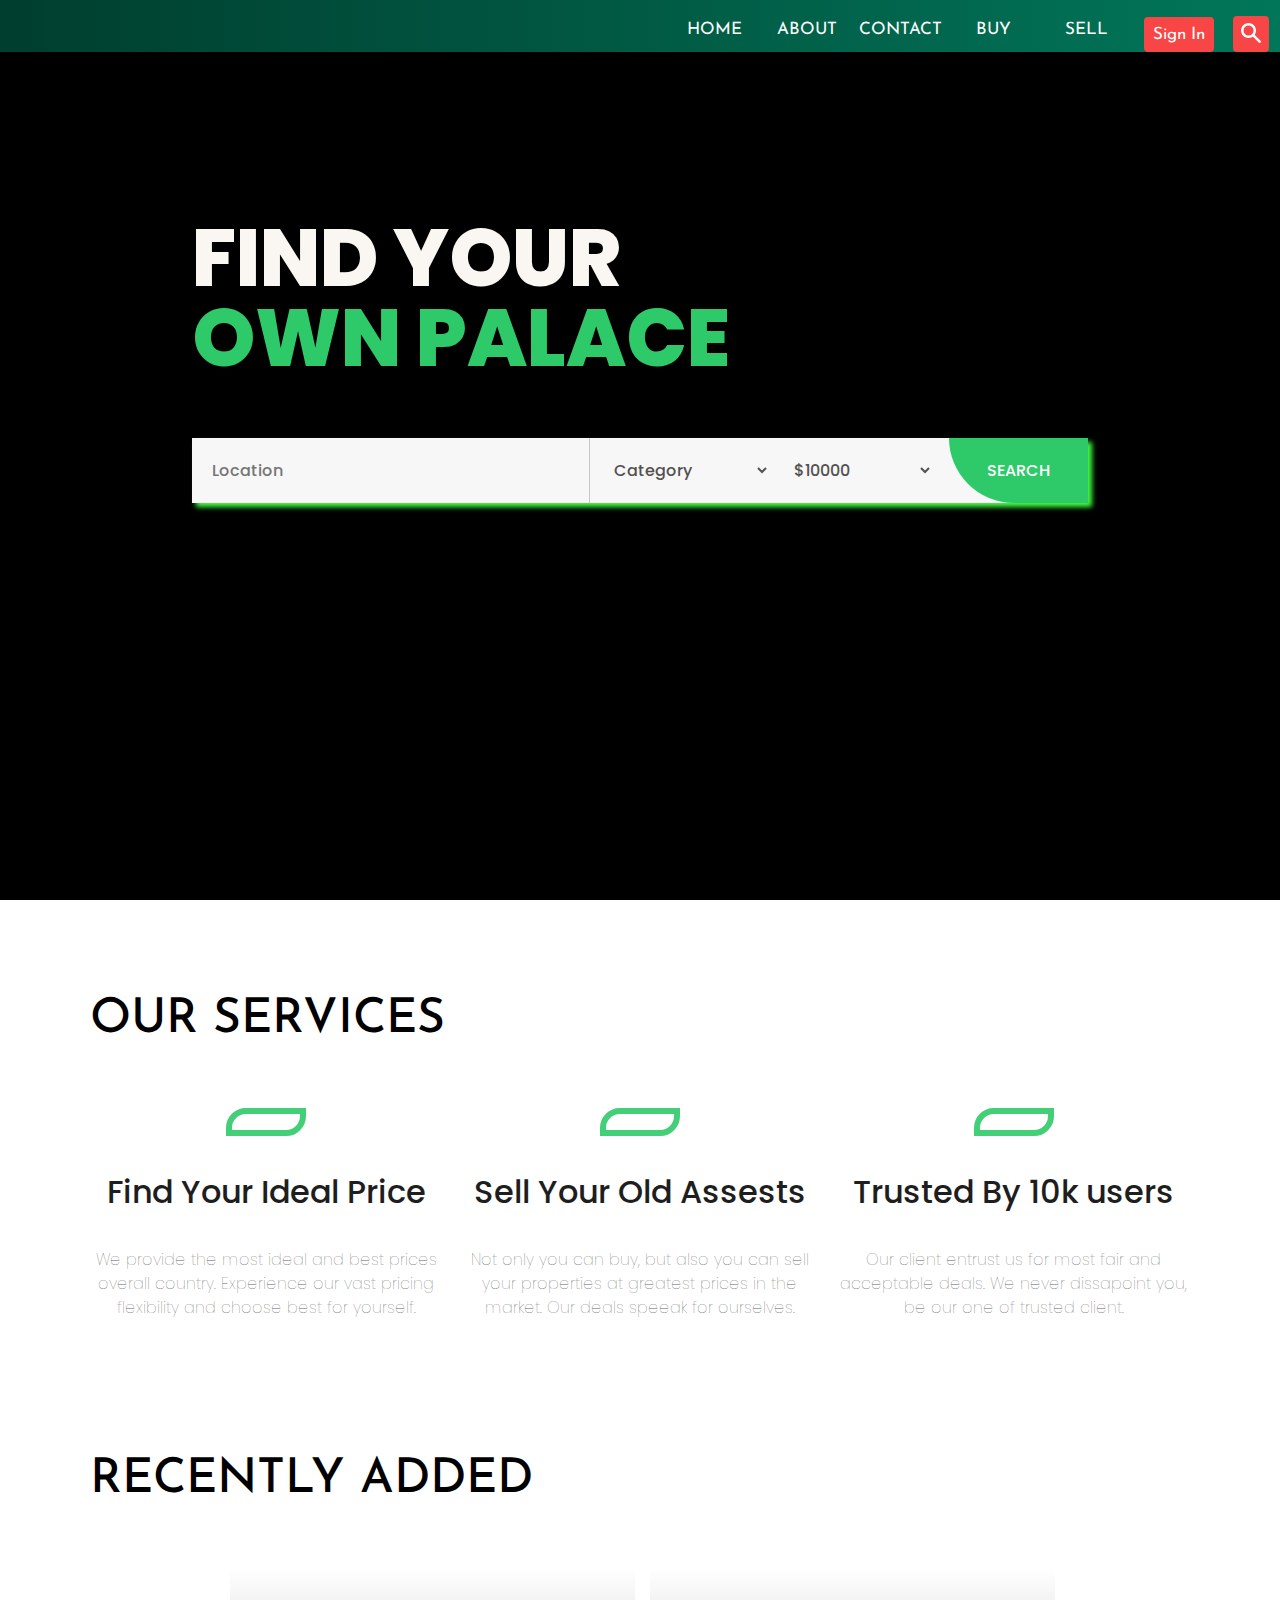
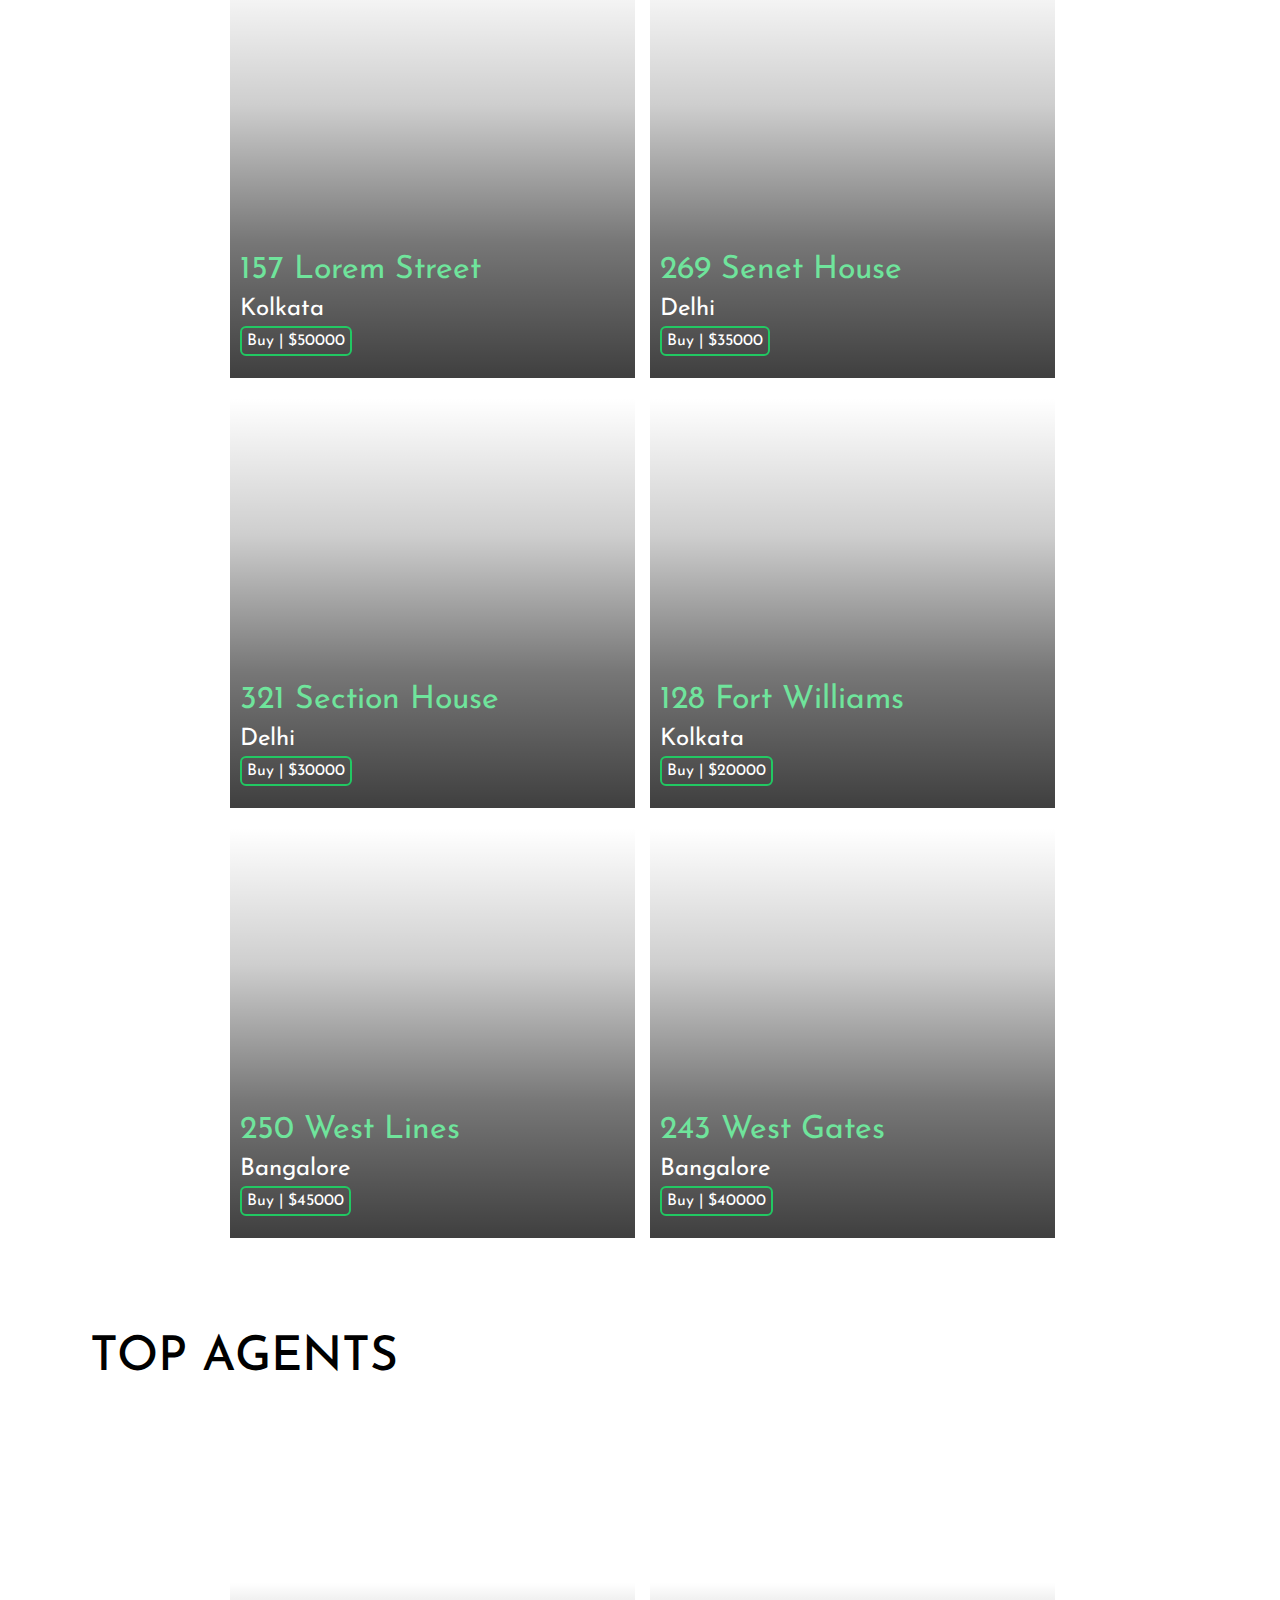
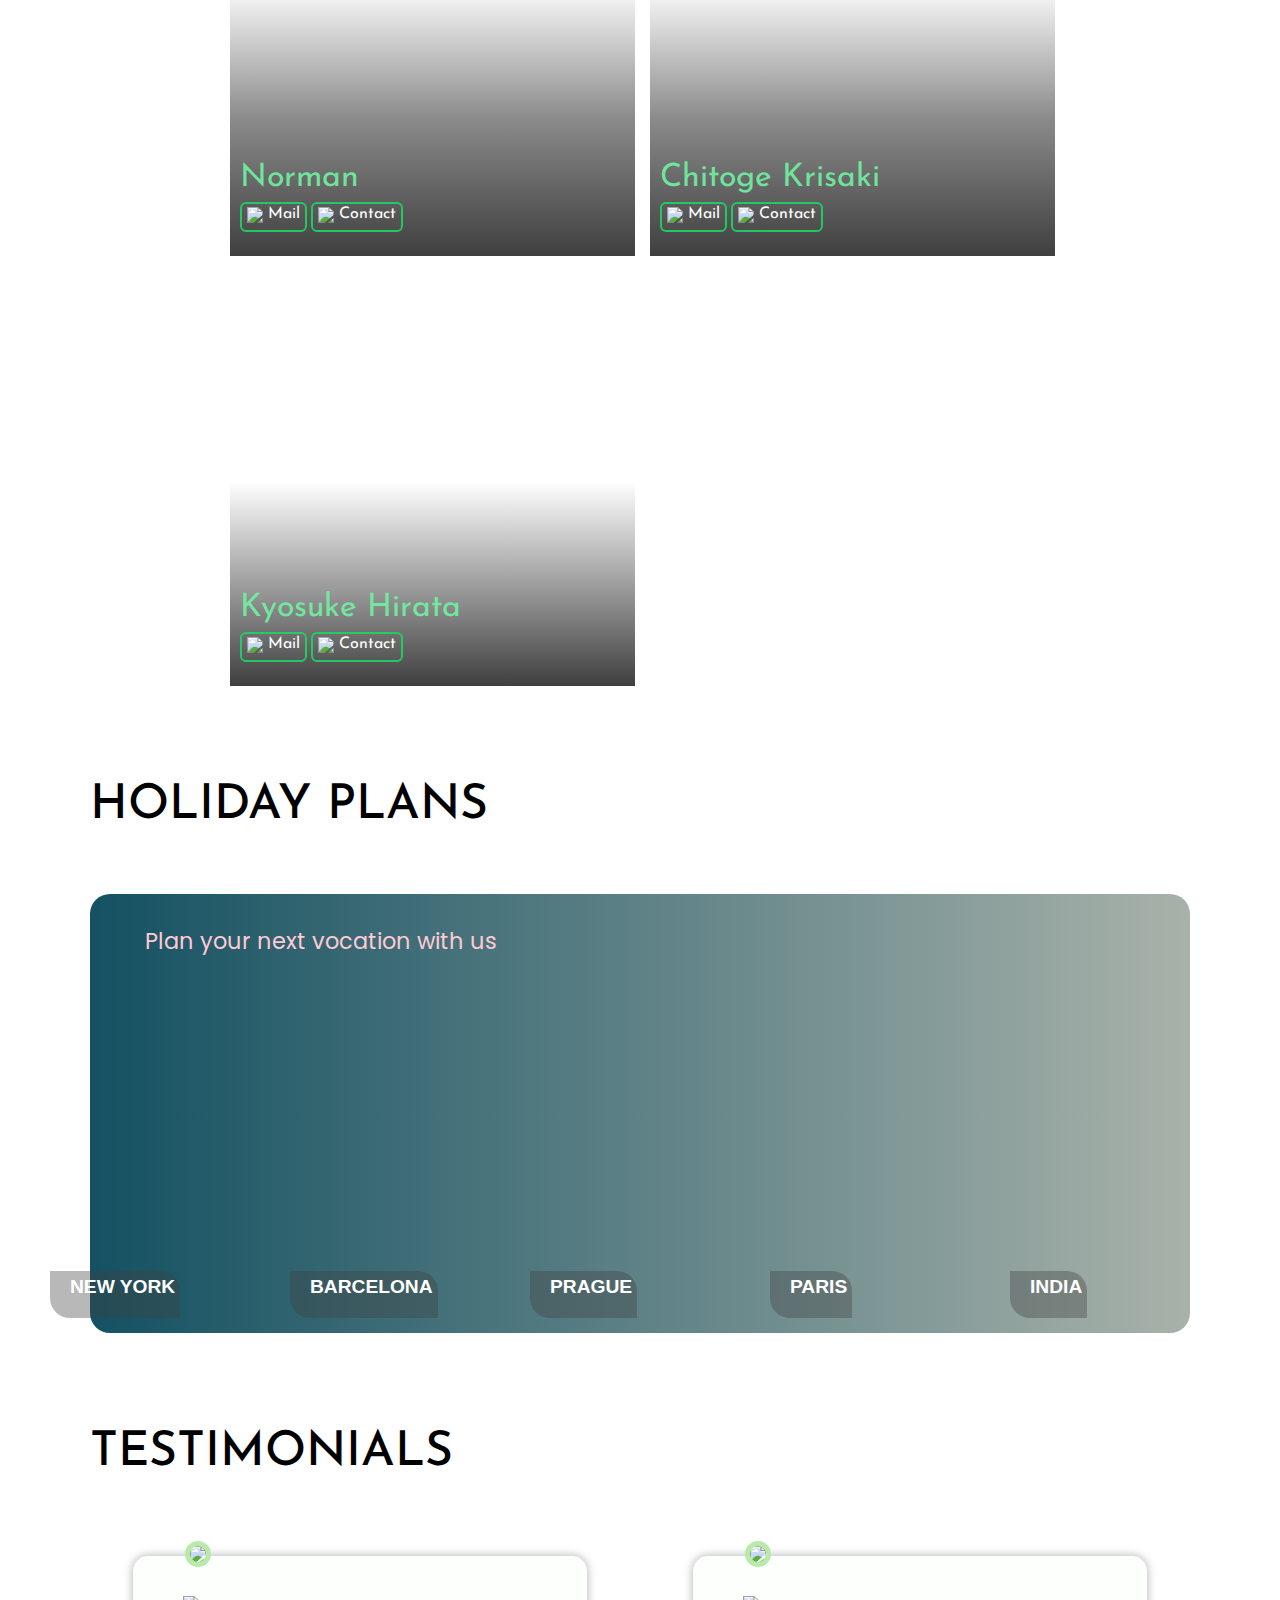
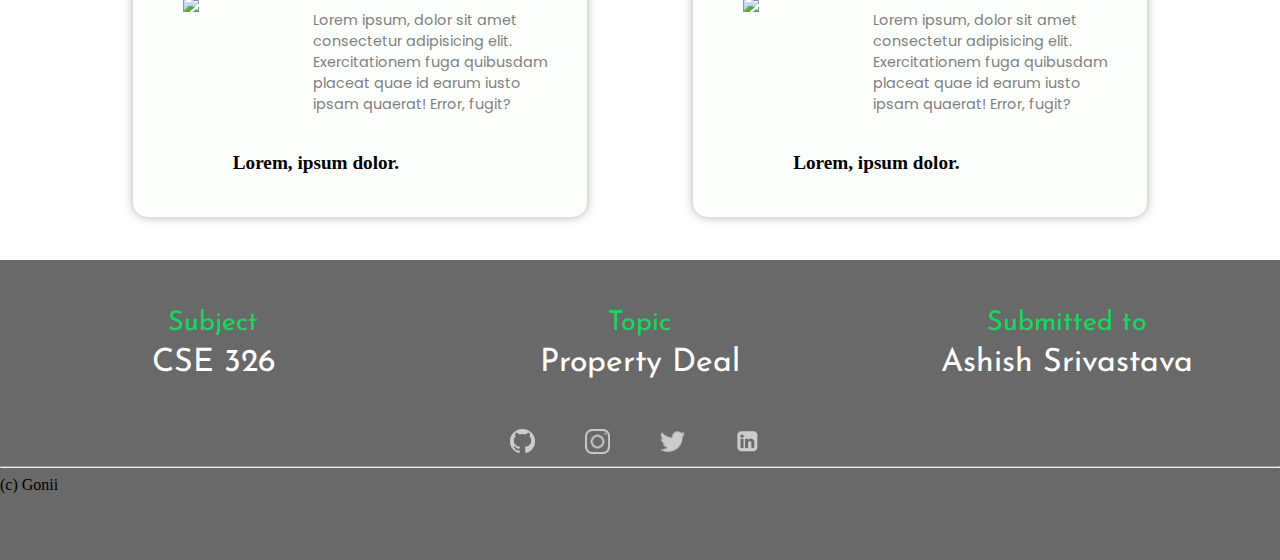
==== commit cba8fa89: "footer added" ====
--- a/index.html
+++ b/index.html
@@ -7,6 +7,7 @@
     <link rel="stylesheet" href="assets/css/navbar.css">
     <link rel="stylesheet" href="assets/css/intro.css">
     <link rel="stylesheet" href="assets/css/main.css">
+    <link rel="stylesheet" href="assets/css/footer.css">
     <link href="https://fonts.googleapis.com/css2?family=Josefin+Sans:wght@700&display=swap" rel="stylesheet">
     <link href="https://fonts.googleapis.com/css2?family=Josefin+Sans:wght@700&family=Poppins:wght@500;900&display=swap"
         rel="stylesheet">
@@ -33,7 +34,8 @@
                 <li class="nav-item"><a href="sell.html">SELL</a></li>
                 <li class="nav" id="Signin" style="margin: auto;"><a href="signin.html"><button class="signin-bt">Sign
                             In</button></a></li>
-                <li class="nav" id="search" style="margin: auto;"><button class="search-img"><img src="assets/img/find.png" alt="..." width="20px"></button></li>
+                <li class="nav" id="search" style="margin: auto;"><button class="search-img"><img
+                            src="assets/img/find.png" alt="..." width="20px"></button></li>
             </ul>
         </nav>
         <!-- Navigationbar finish -->
@@ -272,6 +274,24 @@
             </fieldset>
         </div>
     </div>
+    <!-- Footer -->
+    <footer class="footer" id="footer">
+        <div class="top-level">
+            <div class="segment"><span class="foot-text head">Subject</span> <span class="foot-text value">CSE 326</span></div>
+            <div class="segment"><span class="foot-text head">Topic</span> <span class="foot-text value">Property Deal</span></div>
+            <div class="segment"><span class="foot-text head">Submitted to</span> <span class="foot-text value">Ashish Srivastava</span></div>
+        </div>
+        <div style="margin-top: 50px;">
+            <ul class="socials">
+                <li class="social-icon"><img src="assets/img/github.png" class="social-img" alt=""></li>
+                <li class="social-icon"><img src="assets/img/insta.png" class="social-img" alt=""></li>
+                <li class="social-icon"><img src="assets/img/twitter-24.png" class="social-img" alt=""></li>
+                <li class="social-icon"><img src="assets/img/linkedin.png" class="social-img" alt=""></li>
+            </ul>
+        </div>
+        <hr>
+        <div>(c) Gonii</div>
+    </footer>
 </body>
 
 </html>--- a/assets/css/main.css
+++ b/assets/css/main.css
@@ -1,3 +1,8 @@
+*{
+    transition: all;
+    transition-duration: 0.3s;
+}
+
 .margin-7 {
     margin: 0 7% 0 7%;
 }
@@ -90,7 +95,7 @@
 .imgs-cont:hover {
     box-shadow: 0 0 10px 1px #00ff5f;
     position: relative;
-    top: -1px;
+    top: -2px;
 }
 
 .imgs {
--- a/assets/css/footer.css
+++ b/assets/css/footer.css
@@ -0,0 +1,50 @@
+footer{
+    background-color: #696969;
+    height: 300px;
+}
+
+.top-level{
+    display: grid;
+    grid-template-columns: repeat(3, 1fr);
+    align-items: center;
+    justify-items: center;
+    padding-top: 50px;
+}
+
+.segment{
+    display: grid;
+    grid-auto-flow: row;
+    gap: 10px;
+}
+
+.foot-text{
+    color: white;
+    font-family: 'Josefin sans';
+    text-align: center;
+}
+
+.head{
+    color: #13d85e;
+    font-size: 1.7em;
+}
+
+.value{
+    font-size: 2em;
+}
+
+.socials{
+    display: grid;
+    list-style-type: none;
+    width: 300px;
+    grid-template-columns: repeat(4, 1fr);
+    margin: auto;
+}
+
+.social-img{
+    width: 25px;
+    filter: invert(80%);
+}
+
+.social-img:hover{
+    filter: invert(100%);
+}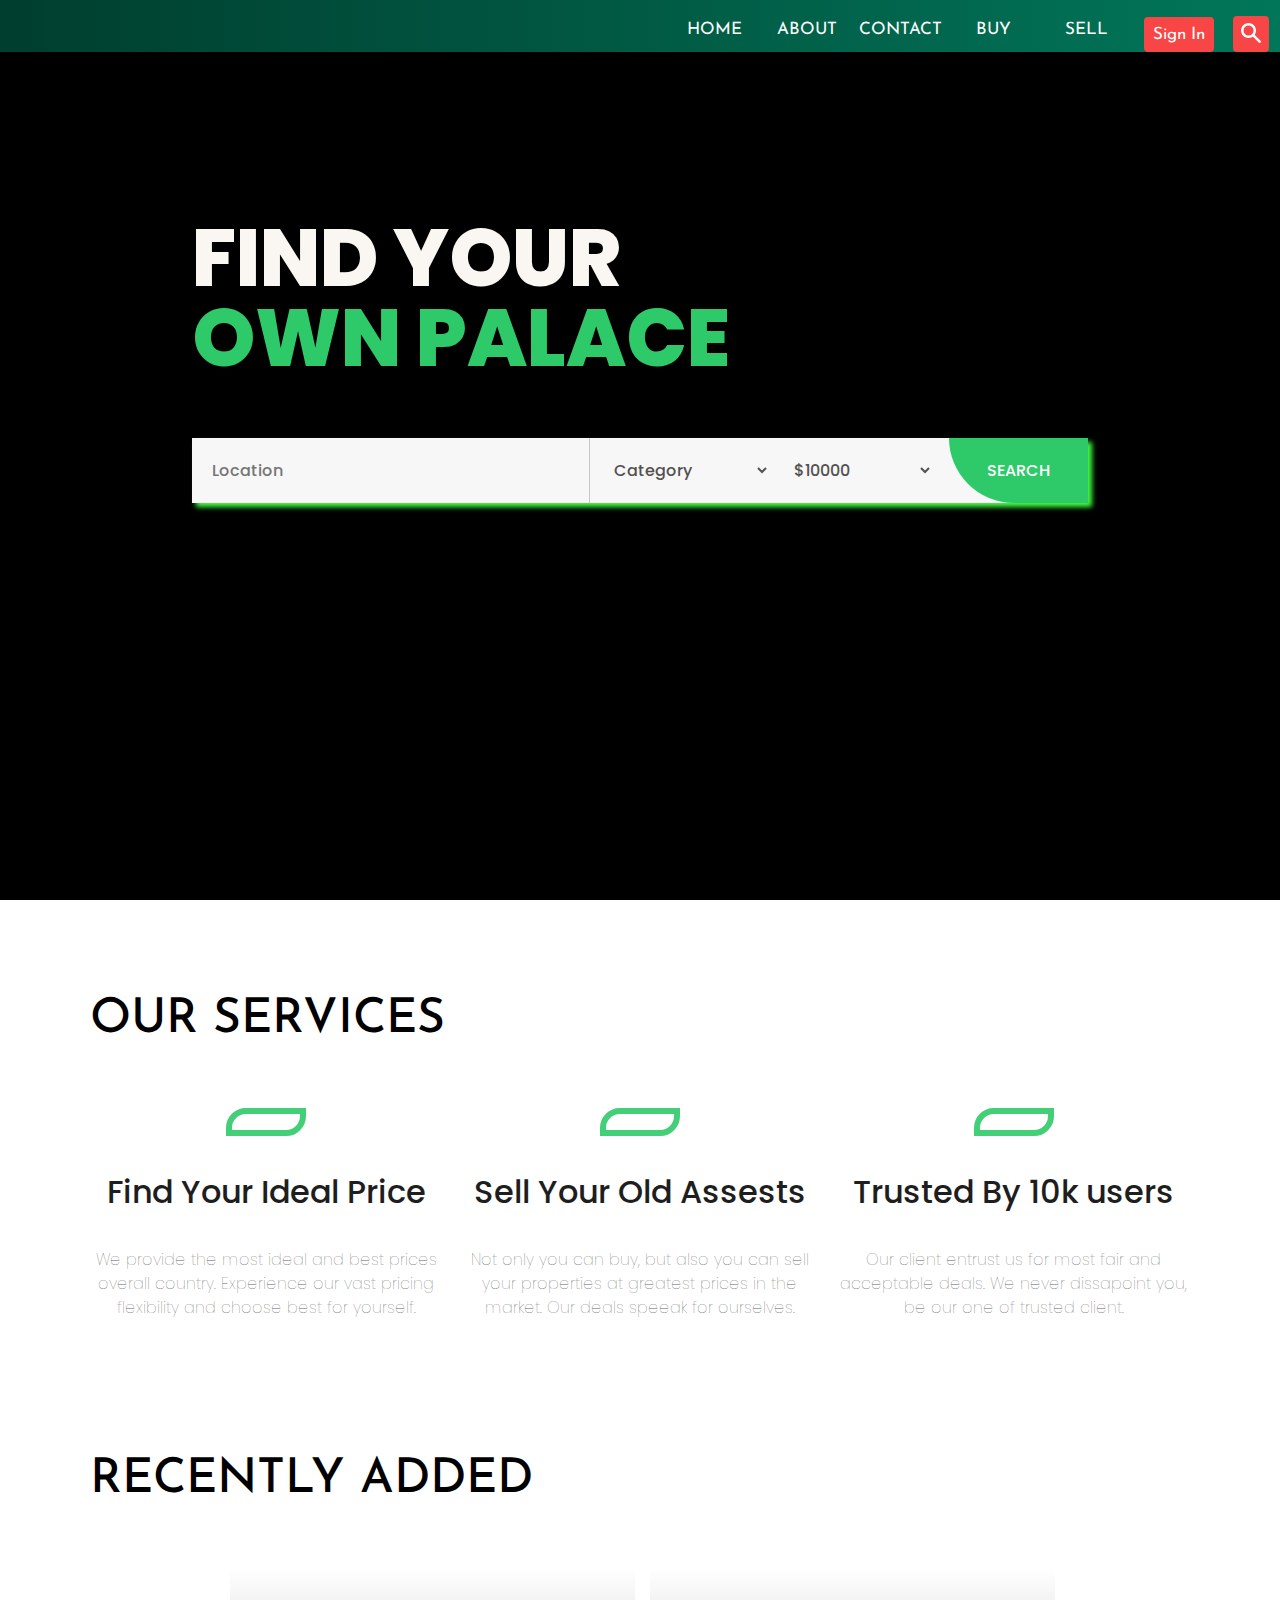
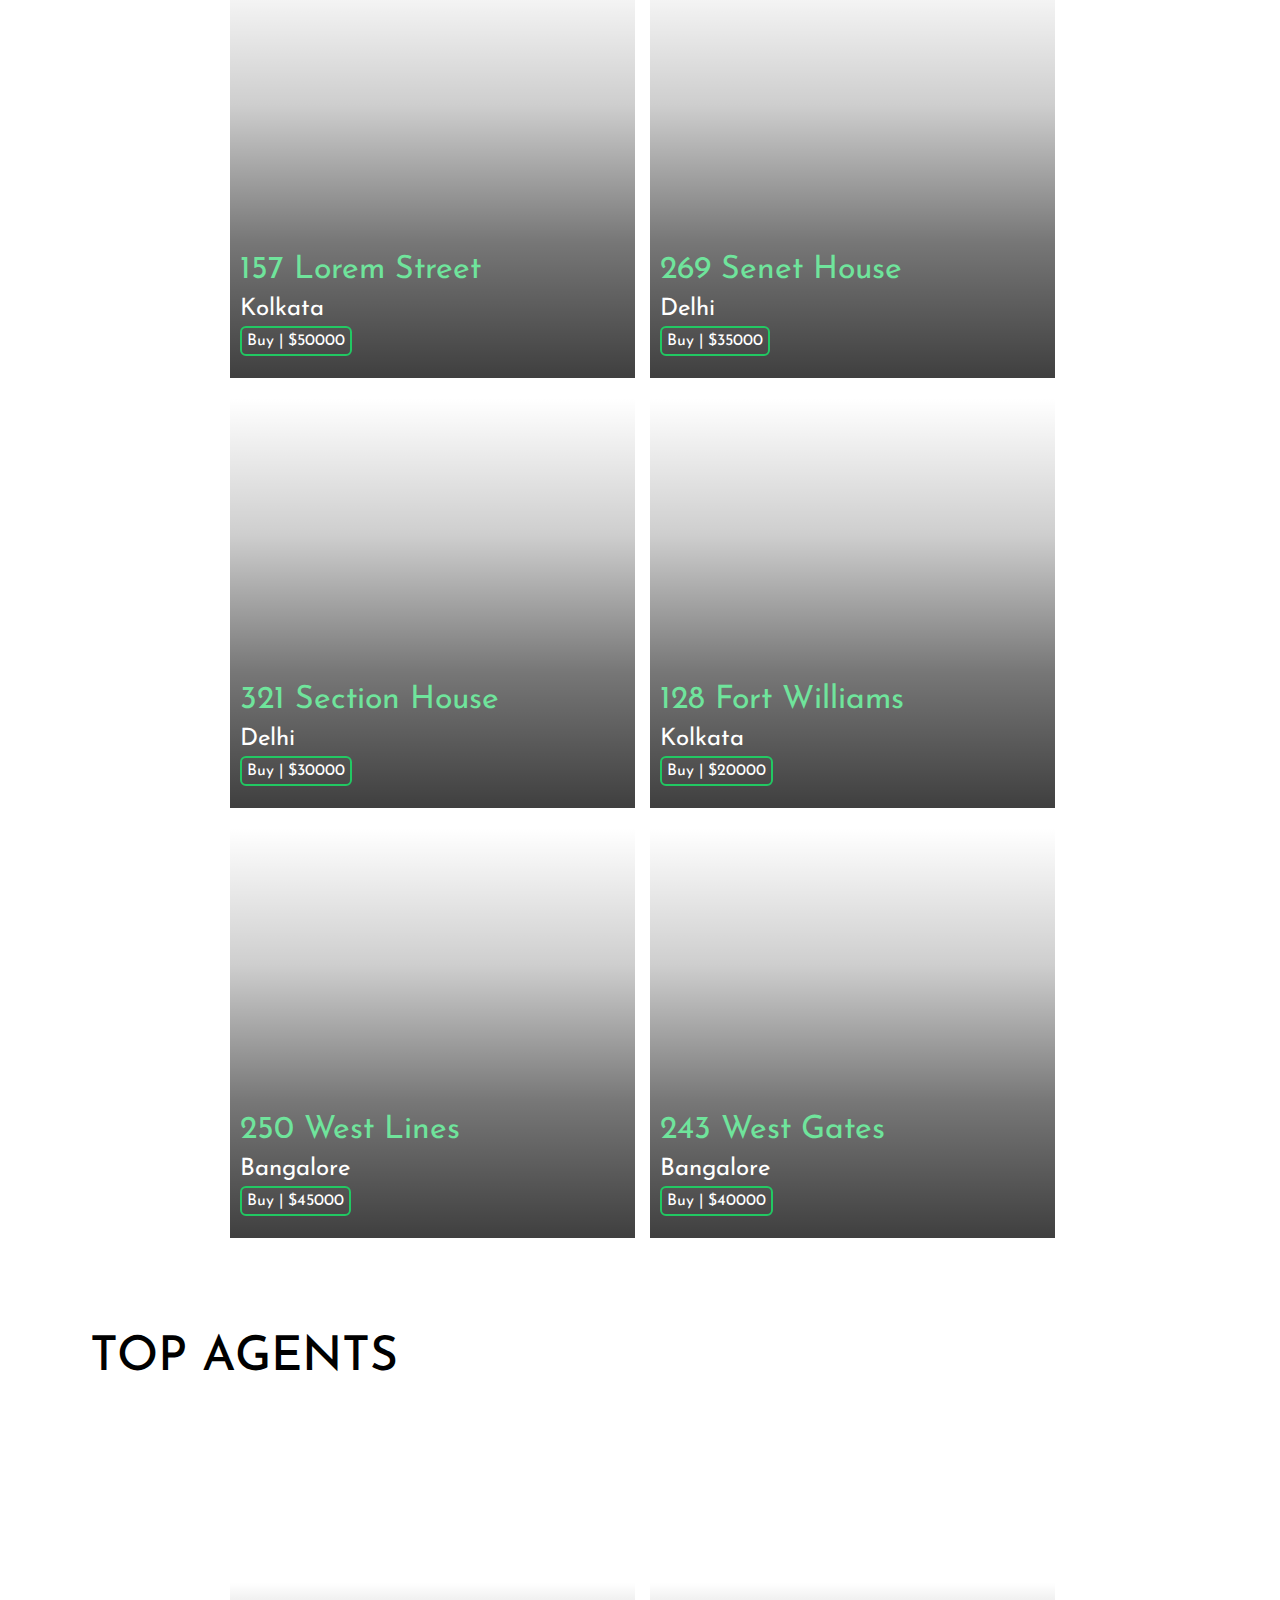
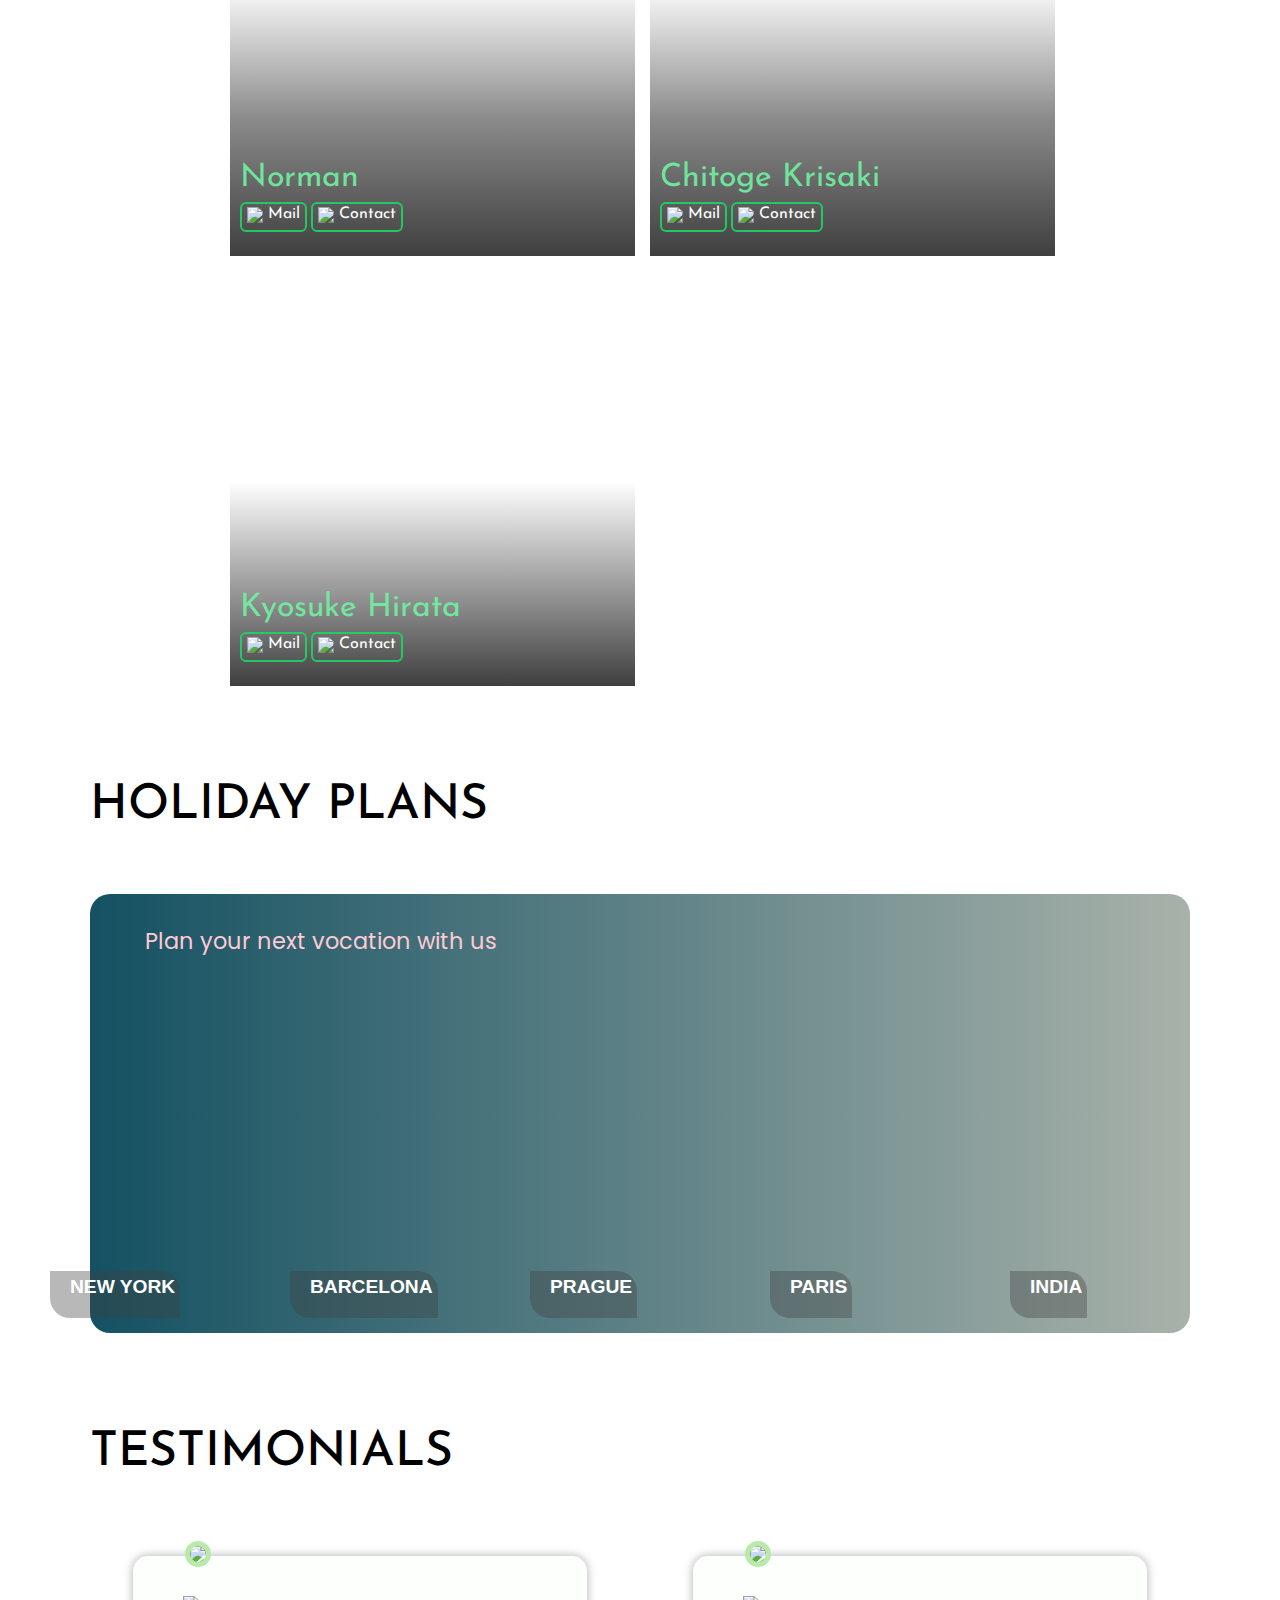
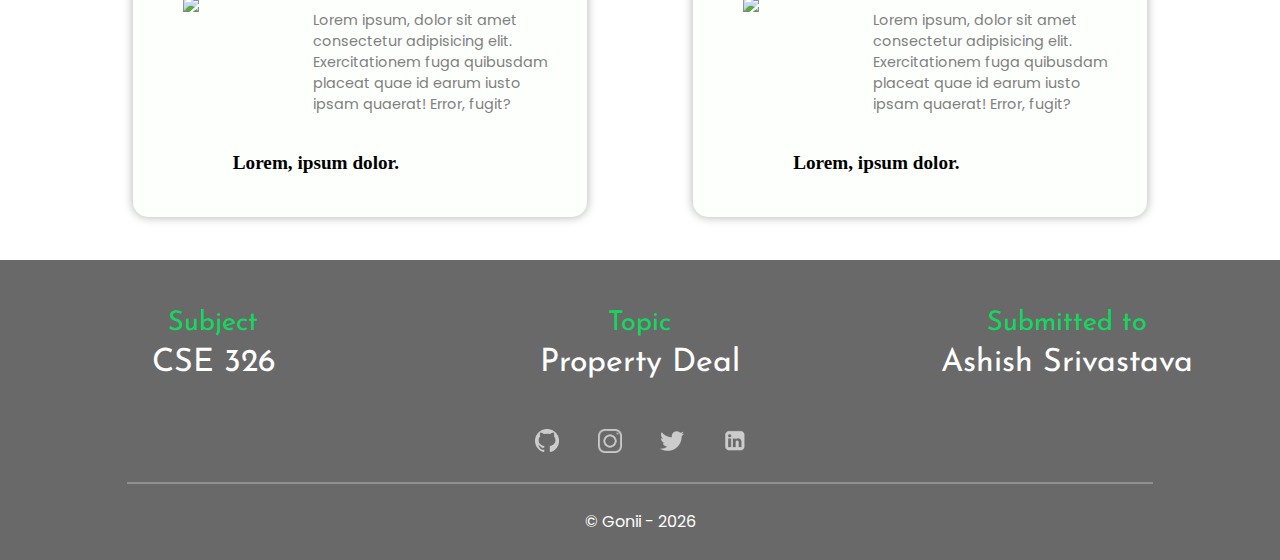
==== commit 641175d4: "set date" ====
--- a/index.html
+++ b/index.html
@@ -289,8 +289,11 @@
                 <li class="social-icon"><img src="assets/img/linkedin.png" class="social-img" alt=""></li>
             </ul>
         </div>
-        <hr>
-        <div>(c) Gonii</div>
+        <hr class="footer-break">
+        <div class="copyright-text" id="copyright"></div> 
+        <script>
+            document.getElementById("copyright").innerHTML = `&#169; Gonii - ${new Date().getFullYear()}`
+        </script>
     </footer>
 </body>
 
--- a/assets/css/footer.css
+++ b/assets/css/footer.css
@@ -35,16 +35,30 @@
 .socials{
     display: grid;
     list-style-type: none;
-    width: 300px;
+    width: 250px;
     grid-template-columns: repeat(4, 1fr);
     margin: auto;
 }
 
 .social-img{
-    width: 25px;
+    width: 24px;
     filter: invert(80%);
 }
 
 .social-img:hover{
     filter: invert(100%);
+}
+
+.footer-break{
+    margin-top: 25px;
+    border-color: #ffffff43;
+    border-style: solid;
+    width: 80%;
+}
+
+.copyright-text{
+    color: white;
+    font: 1em 'poppins', serif;
+    text-align: center;
+    margin-top: 25px;
 }